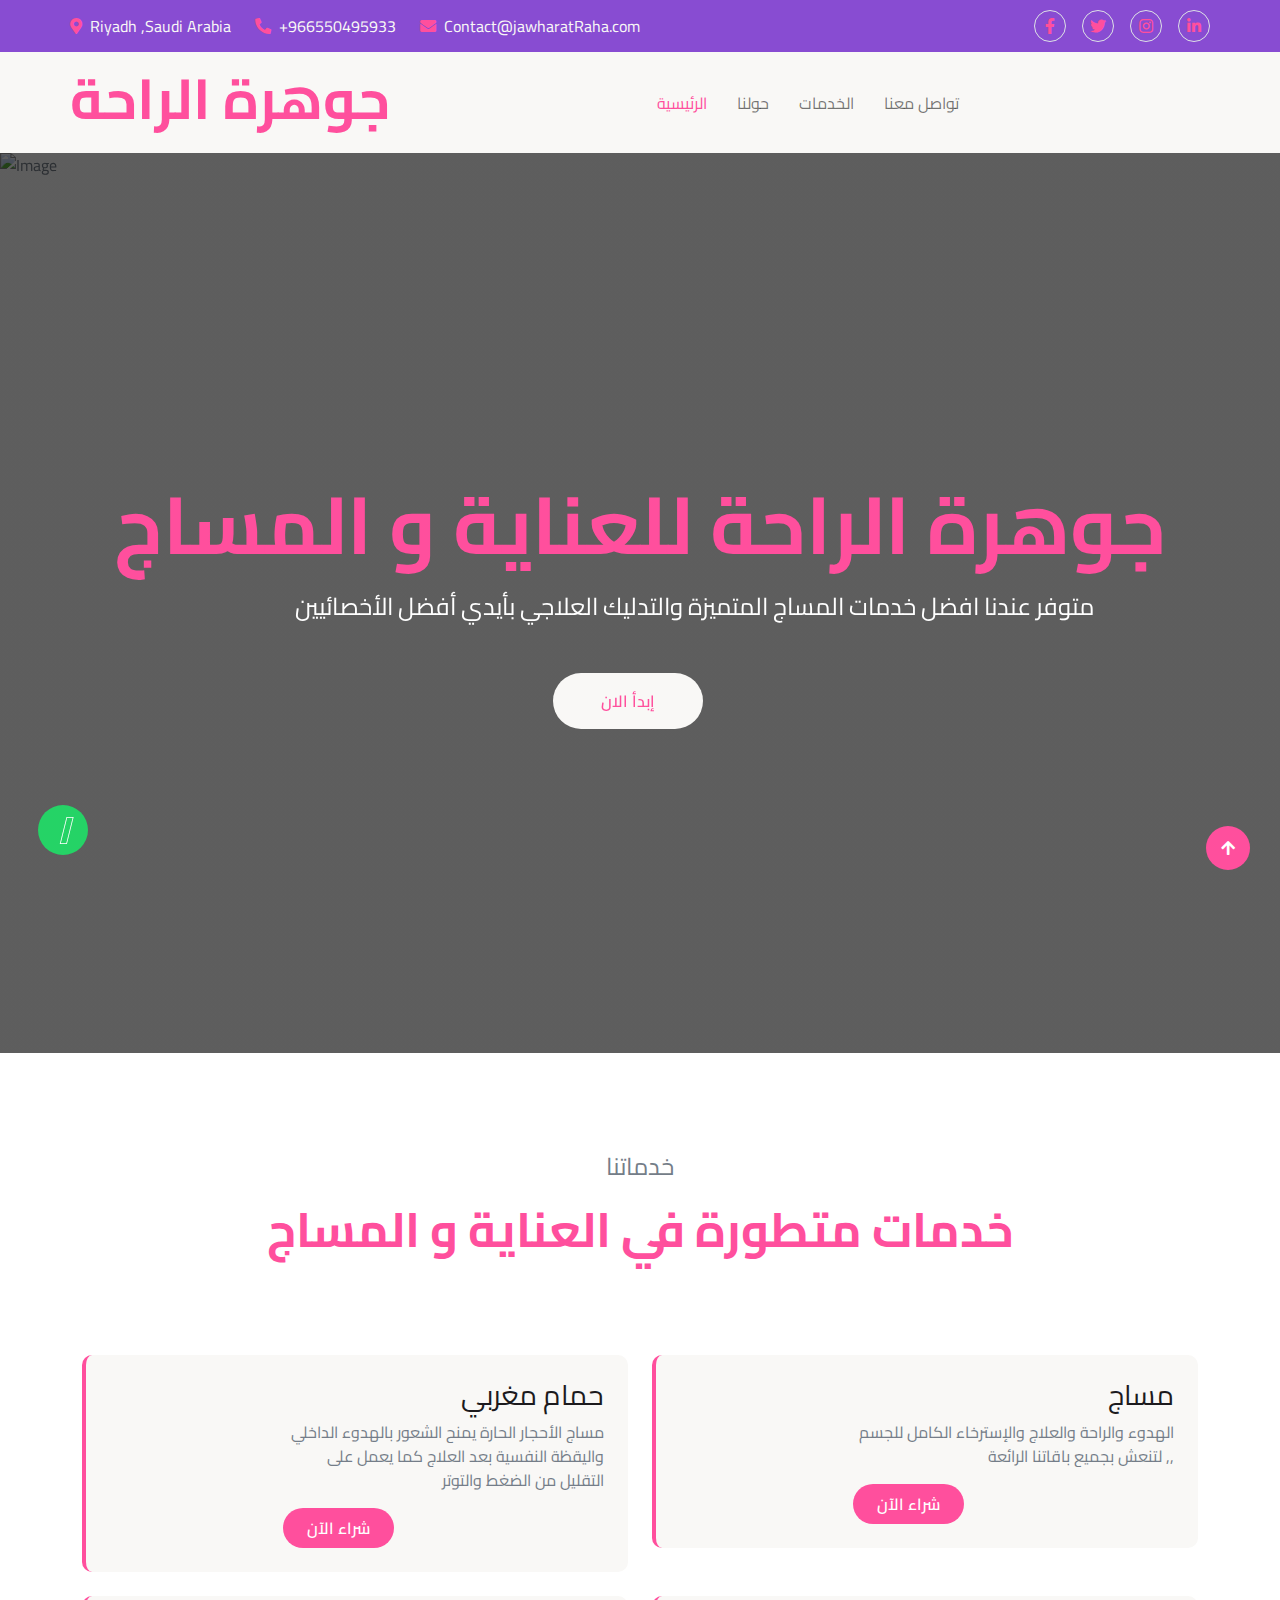
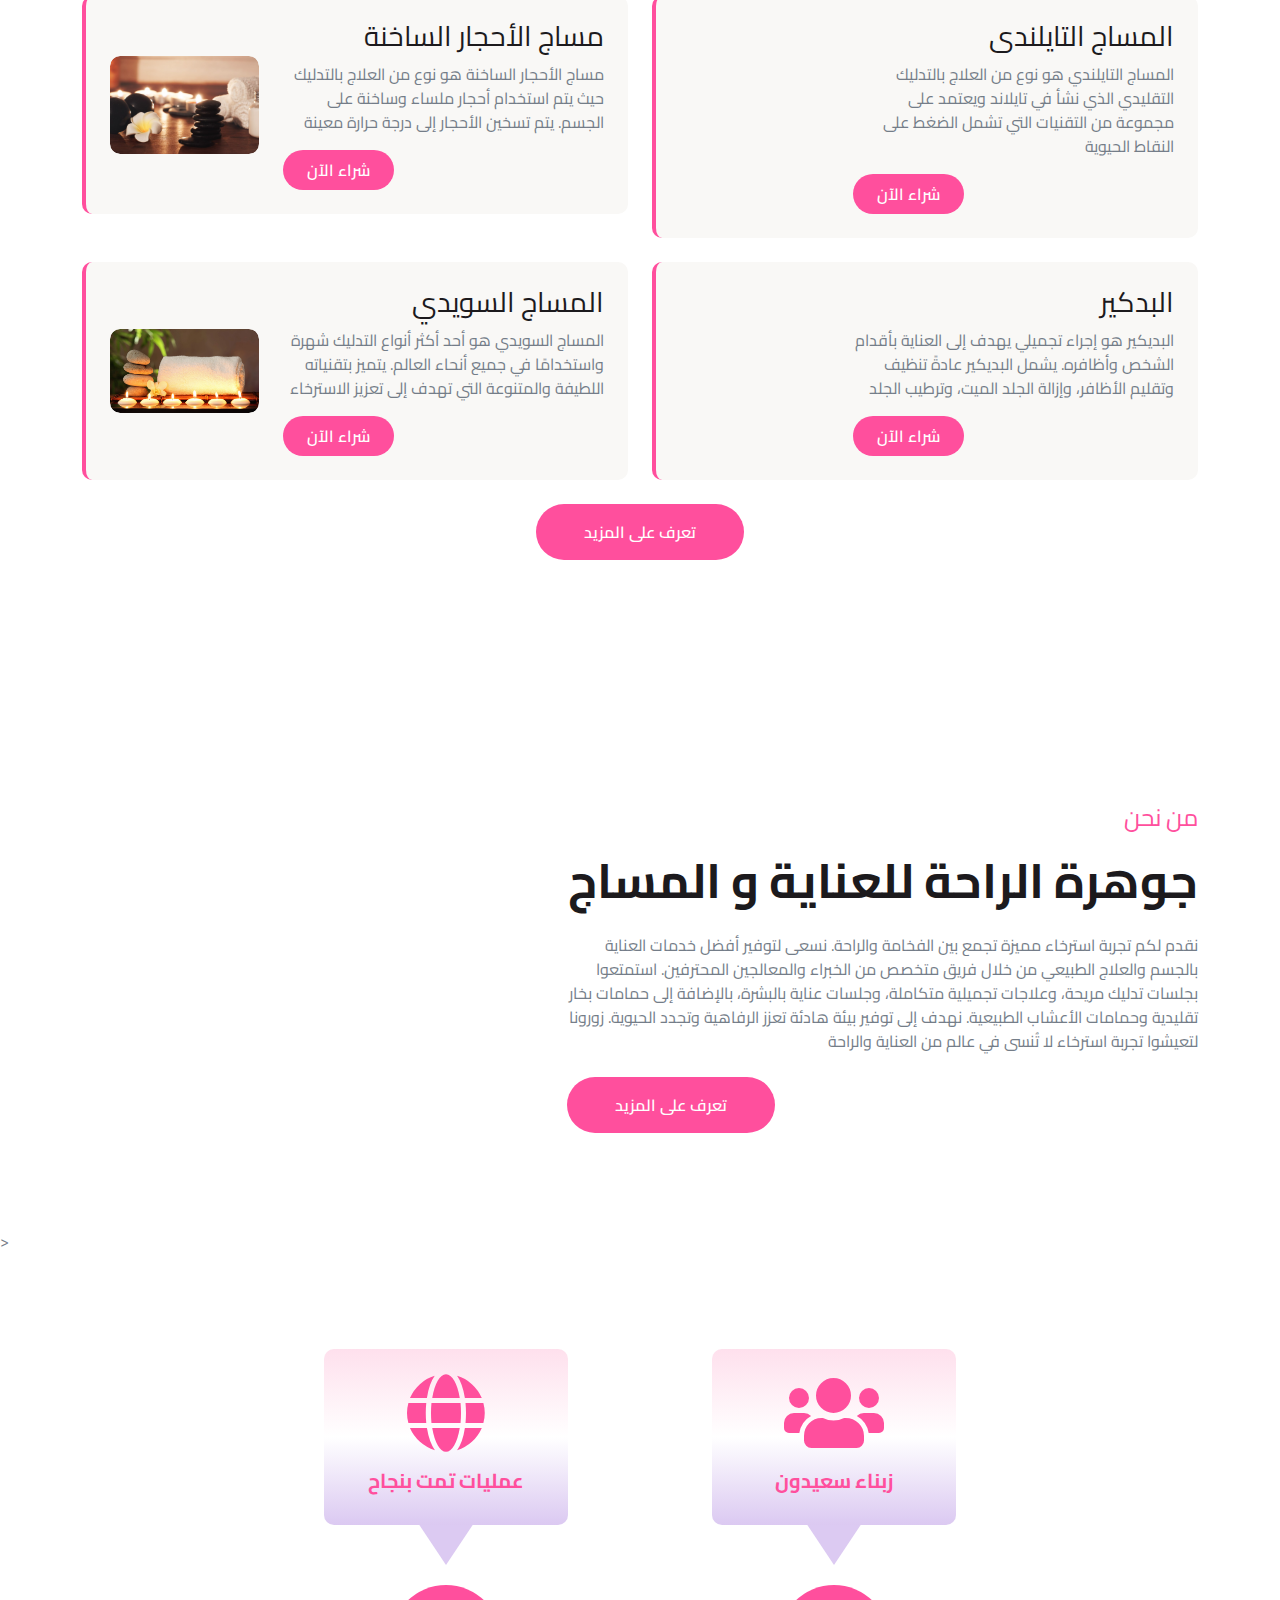
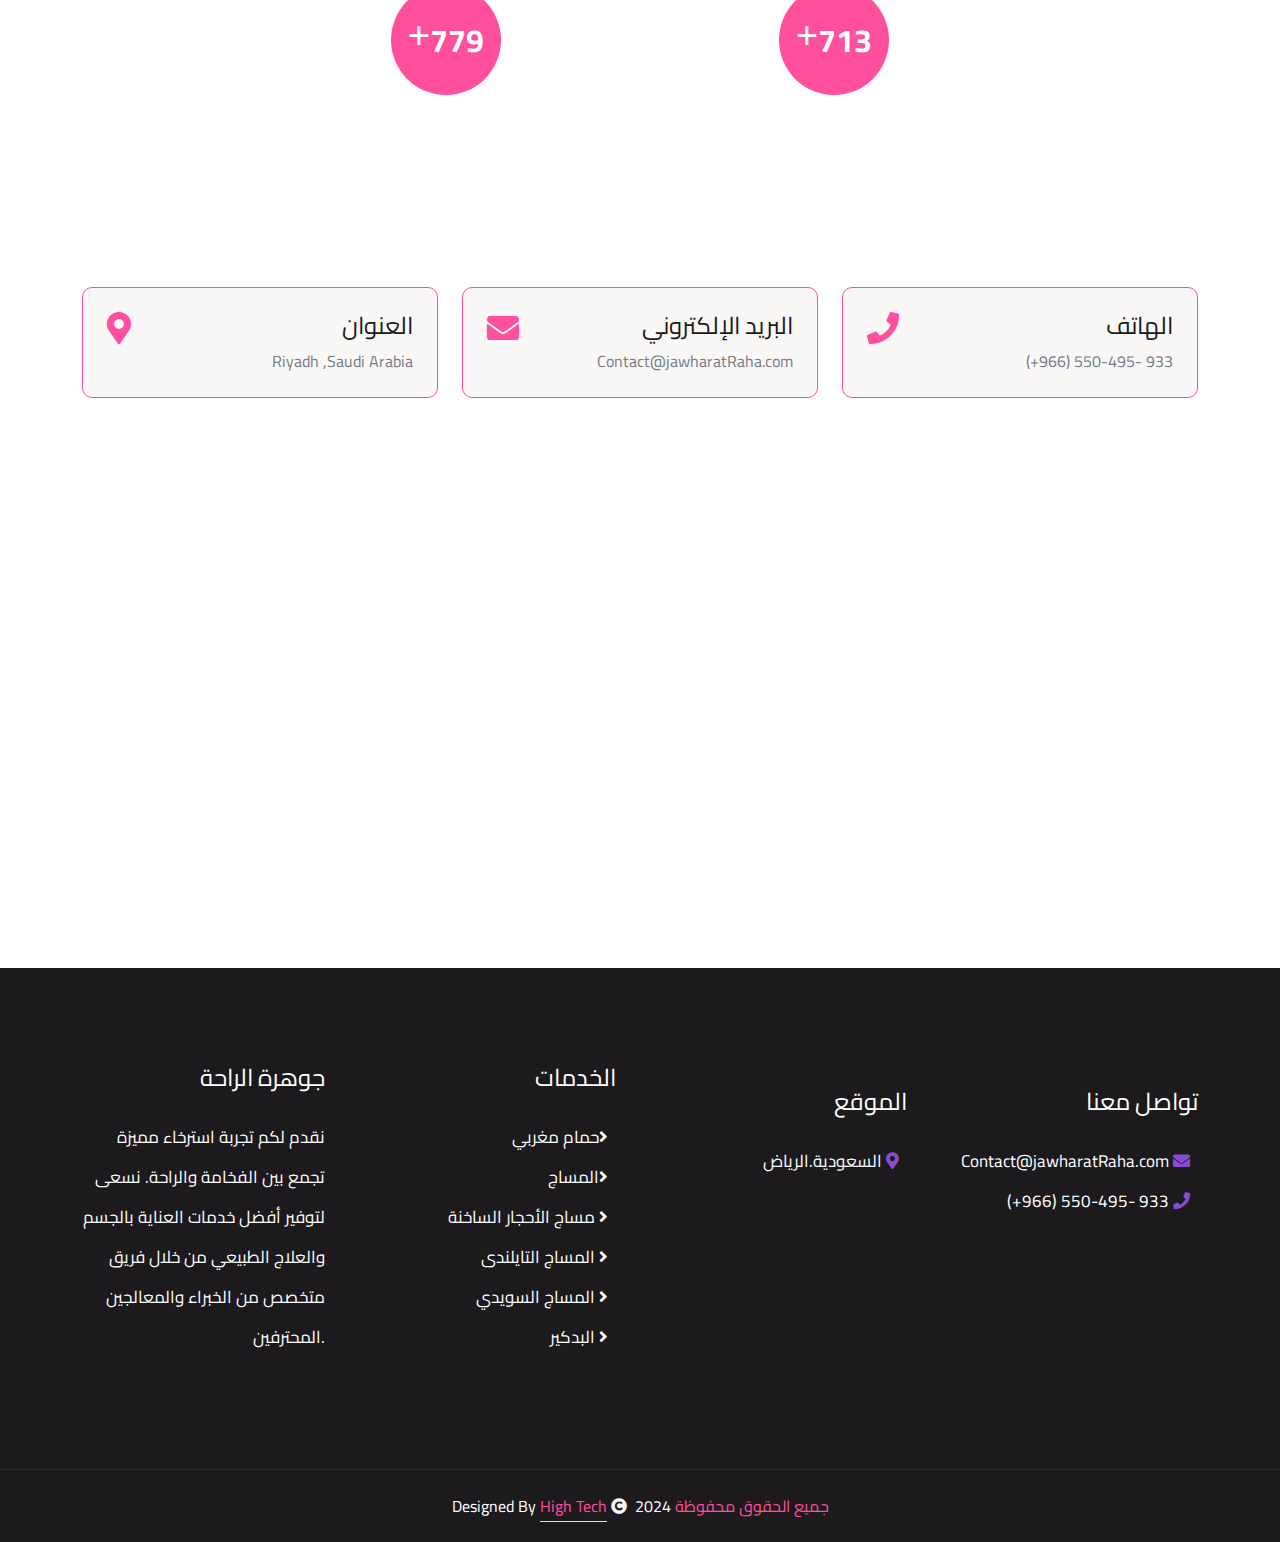
==== index.html @ 85e81907 "add files project" ====
<!DOCTYPE html>
<html lang="en">

    <head>
        <meta charset="utf-8">
        <title>جوهرة الراحة</title>
        <meta content="width=device-width, initial-scale=1.0" name="viewport">
        <meta content="" name="keywords">
        <meta content="" name="description">

        <!-- Google Web Fonts -->
        <!-- <link rel="preconnect" href="https://fonts.googleapis.com">
        <link rel="preconnect" href="https://fonts.gstatic.com" crossorigin>
        <link href="https://fonts.googleapis.com/css2?family=Open+Sans:wght@400;600&family=PT+Serif:wght@400;700&display=swap" rel="stylesheet">  -->

        <link rel="preconnect" href="https://fonts.googleapis.com">
<link rel="preconnect" href="https://fonts.gstatic.com" crossorigin>
<link href="https://fonts.googleapis.com/css2?family=Cairo:wght@200..1000&family=K2D:ital,wght@0,100;0,200;0,300;0,400;0,500;0,600;0,700;0,800;1,100;1,200;1,300;1,400;1,500;1,600;1,700;1,800&display=swap" rel="stylesheet">
        <!-- Icon Font Stylesheet -->
        <link rel="stylesheet" href="https://use.fontawesome.com/releases/v5.15.4/css/all.css"/>
        <link href="https://cdn.jsdelivr.net/npm/bootstrap-icons@1.4.1/font/bootstrap-icons.css" rel="stylesheet">
        <link rel="preconnect" href="https://fonts.googleapis.com">
<link rel="preconnect" href="https://fonts.gstatic.com" crossorigin>
<link href="https://fonts.googleapis.com/css2?family=Reem+Kufi:wght@400..700&display=swap" rel="stylesheet">

        <!-- Libraries Stylesheet -->
        <link href="lib/animate/animate.min.css" rel="stylesheet">
        <link href="lib/lightbox/css/lightbox.min.css" rel="stylesheet">
        <link href="lib/owlcarousel/assets/owl.carousel.min.css" rel="stylesheet">


        <!-- Customized Bootstrap Stylesheet -->
        <link href="css/bootstrap.min.css" rel="stylesheet">

        <!-- Template Stylesheet -->
        <link href="css/style.css" rel="stylesheet">
        <link rel="stylesheet" href="https://cdnjs.cloudflare.com/ajax/libs/font-awesome/6.6.0/css/all.min.css" integrity="sha512-Kc323vGBEqzTmouAECnVceyQqyqdsSiqLQISBL29aUW4U/M7pSPA/gEUZQqv1cwx4OnYxTxve5UMg5GT6L4JJg==" crossorigin="anonymous" referrerpolicy="no-referrer" />
    </head>

    <body>

        <!-- Spinner Start -->
        <div id="spinner" class="show w-100 vh-100 bg-white position-fixed translate-middle top-50 start-50  d-flex align-items-center justify-content-center">
            <div class="spinner-grow text-primary" role="status"></div>
        </div>
        <!-- Spinner End -->


        <!-- Navbar start -->
        <div class="container-fluid sticky-top px-0">
            <div class="container-fluid topbar d-none d-lg-block">
                <div class="container px-0">
                    <div class="row align-items-center">
                        <div class="col-lg-8">
                            <div class="d-flex flex-wrap">
                                <a href="#" class="me-4 text-light"><i class="fas fa-map-marker-alt text-primary me-2"></i>Riyadh ,Saudi Arabia</a>
                                <a href="#" class="me-4 text-light"><i class="fas fa-phone-alt text-primary me-2"></i>+966550495933</a>
                                <a href="#" class="text-light"><i class="fas fa-envelope text-primary me-2"></i>Contact@jawharatRaha.com</a>
                            </div>

                        </div>
                        <div class="col-lg-4">
                            <div class="d-flex align-items-center justify-content-end">
                                <a href="#" class="me-3 btn-square border rounded-circle nav-fill"><i class="fab fa-facebook-f"></i></a>
                                <a href="#" class="me-3 btn-square border rounded-circle nav-fill"><i class="fab fa-twitter"></i></a>
                                <a href="#" class="me-3 btn-square border rounded-circle nav-fill"><i class="fab fa-instagram"></i></a>
                                <a href="#" class="btn-square border rounded-circle nav-fill"><i class="fab fa-linkedin-in"></i></a>
                            </div>
                        </div>
                    </div>
                </div>
            </div>
            <div class="container-fluid bg-light"> 
                <div class="container px-0">
                    <nav class="navbar navbar-light navbar-expand-xl ">
                        <a href="index.html" class="navbar-brand">
                            <h1 class="text-primary display-4" style="font-family: Cairo;">جوهرة الراحة</h1>
                        </a>
                        <button class="navbar-toggler py-2 px-3" type="button" data-bs-toggle="collapse" data-bs-target="#navbarCollapse">
                            <span class="fa fa-bars text-primary"></span>
                        </button>
                        <div class="collapse navbar-collapse bg-light py-3" id="navbarCollapse">
                            <div class="navbar-nav mx-auto border-top ">
                                <a href="index.html" class="nav-item nav-link active " >الرئيسية</a>
                                <a href="about.html" class="nav-item nav-link">حولنا</a>
                                <a href="service.html" class="nav-item nav-link">الخدمات</a>
                                <a href="contact.html" class="nav-item nav-link"> تواصل معنا</a>
                            </div>
                            
                                
                        </div>
                            <!-- <div class="d-flex align-items-center flex-nowrap pt-xl-0">
                                <button class="btn-search btn btn-primary btn-primary-outline-0 rounded-circle btn-lg-square" data-bs-toggle="modal" data-bs-target="#searchModal"><i class="fas fa-search"></i></button>
                                
                            </div> -->
                        </div>
                    </nav>
                </div>
            </div>
        </div>
        <!-- Navbar End -->


        <!-- Modal Search Start -->
        <div class="modal fade" id="searchModal" tabindex="-1" aria-labelledby="exampleModalLabel" aria-hidden="true">
            <div class="modal-dialog modal-fullscreen">
                <div class="modal-content rounded-0">
                    <div class="modal-header">
                        <h4 class="modal-title mb-0" id="exampleModalLabel">Search by keyword</h4>
                        <button type="button" class="btn-close" data-bs-dismiss="modal" aria-label="Close"></button>
                    </div>
                    <div class="modal-body d-flex align-items-center">
                        <div class="input-group w-75 mx-auto d-flex">
                            <input type="search" class="form-control p-3" placeholder="keywords" aria-describedby="search-icon-1">
                            <span id="search-icon-1" class="input-group-text p-3"><i class="fa fa-search"></i></span>
                        </div>
                    </div>
                </div>
            </div>
        </div>
        <!-- Modal Search End -->



        <!-- Carousel Start -->
        <div class="container-fluid carousel-header px-0">
            <div id="carouselId" class="carousel slide" data-bs-ride="carousel">
               
                <div class="carousel-inner" role="listbox">
                    <div class="carousel-item active">
                        <img src="img/spa15.jpg" class="img-fluid" alt="Image">
                        <div class="carousel-caption">
                            <div class="p-3" style="font-size: Cairo;">
                                <!-- <h4 class="text-primary text-uppercase mb-3">Spa & Beauty</h4> -->
                                <h1 class="display-1  text-primary mb-3" style="font-size: Reem Kufi !important;">جوهرة الراحة للعناية و المساج</h1>
                                <p class="mx-md-5 fs-4 px-4 mb-5 text-white">متوفر عندنا افضل خدمات المساج المتميزة والتدليك العلاجي بأيدي أفضل الأخصائيين</p>
                                <div class="d-flex align-items-center justify-content-center">
                                    <a class="btn btn-light btn-light-outline-0 rounded-pill py-3 px-5 me-4" href="#">إبدأ الان </a>
                                 
                                </div>
                            </div>
                        </div>
                    </div>
                    
                </div>
                <button class="carousel-control-prev" type="button" data-bs-target="#carouselId" data-bs-slide="prev">
                    <span class="carousel-control-prev-icon" aria-hidden="true"></span>
                    <span class="visually-hidden">Previous</span>
                </button>
                <button class="carousel-control-next" type="button" data-bs-target="#carouselId" data-bs-slide="next">
                    <span class="carousel-control-next-icon" aria-hidden="true"></span>
                    <span class="visually-hidden">Next</span>
                </button>
            </div>
        </div>
        <!-- Carousel End -->


        <!-- Services Start -->
        <div class="container-fluid services py-5 ">
            <div class="container py-5">
                <div class="mx-auto text-center mb-5" style="max-width: 800px;">
                    <p class="fs-4 text-uppercase text-center  ">خدماتنا</p>
                    <h1 class="display-5 text-primary">خدمات متطورة في العناية و المساج </h1>
                </div>
                <div class="row g-4 py-5 ">
                  
                   
                    <div class="col-lg-6">
                        <div class="services-item bg-light border-4 border-start border-primary rounded p-4">
                            <div class="row align-items-center">
                                <div class="col-4">
                                    <div class="services-img d-flex align-items-center justify-content-center rounded">
                                        <img src="img/b.jpg" class="img-fluid rounded" alt="">
                                    </div>
                                </div>
                                <div class="col-8">
                                    <div class="services-content text-start">
                                        <h3>  حمام مغربي</h3>
                                        <p>مساج الأحجار الحارة يمنح الشعور بالهدوء الداخلي واليقظة النفسية بعد العلاج كما يعمل على التقليل من الضغط والتوتر
                                        </p>
                                        <a href="#" class="btn btn-primary btn-primary-outline-0 rounded-pill py-2 px-4">شراء الآن</a>
                                    </div>
                                </div>
                            </div>
                        </div>
                    </div>
                    <div class="col-lg-6">
                        <div class="services-item bg-light border-4 border-start border-primary rounded p-4">
                            <div class="row align-items-center">
                                <div class="col-4">
                                    <div class="services-img d-flex align-items-center justify-content-center rounded">
                                        <img src="img/b.jpg" class="img-fluid rounded" alt="">
                                    </div>
                                </div>
                                <div class="col-8">
                                    <div class="services-content text-start">
                                        <h3>مساج </h3>
                                        <p>   الهدوء والراحة والعلاج والإسترخاء الكامل للجسم ,, لتنعش بجميع باقاتنا الرائعة</p>
                                        <a href="#" class="btn btn-primary btn-primary-outline-0 rounded-pill py-2 px-4">شراء الآن</a>
                                    </div>
                                </div>
                            </div>
                        </div>
                    </div>
                    <div class="col-lg-6">
                        <div class="services-item bg-light border-4 border-start border-primary rounded p-4">
                            <div class="row align-items-center">
                                <div class="col-4">
                                    <div class="services-img d-flex align-items-center justify-content-center rounded">
                                        <img src="img/spa14.PNG" class="img-fluid rounded" alt="">
                                    </div>
                                </div>
                                <div class="col-8">
                                    <div class="services-content text-start">
                                        <h3>مساج الأحجار الساخنة </h3>
                                        <p> مساج الأحجار الساخنة هو نوع من العلاج بالتدليك حيث يتم استخدام أحجار ملساء وساخنة على الجسم. يتم تسخين الأحجار إلى درجة حرارة معينة </p>
                                        <a href="#" class="btn btn-primary btn-primary-outline-0 rounded-pill py-2 px-4">شراء الآن</a>
                                    </div>
                                </div>
                            </div>
                        </div>
                    </div>
                    <div class="col-lg-6">
                        <div class="services-item bg-light border-4 border-start border-primary rounded p-4">
                            <div class="row align-items-center">
                                <div class="col-4">
                                    <div class="services-img d-flex align-items-center justify-content-center rounded">
                                        <img src="img/a.jpg" class="img-fluid rounded" alt="">
                                    </div>
                                </div>
                                <div class="col-8">
                                    <div class="services-content text-start">
                                        <h3>المساج التايلندى </h3>
                                        <p>المساج التايلندي هو نوع من العلاج بالتدليك التقليدي الذي نشأ في تايلاند ويعتمد على مجموعة من التقنيات التي تشمل الضغط على النقاط الحيوية  </p>
                                        <a href="#" class="btn btn-primary btn-primary-outline-0 rounded-pill py-2 px-4">شراء الآن</a>
                                    </div>
                                </div>
                            </div>
                        </div>
                    </div>
                    <div class="col-lg-6">
                        <div class="services-item bg-light border-4 border-start border-primary rounded p-4">
                            <div class="row align-items-center">
                                <div class="col-4">
                                    <div class="services-img d-flex align-items-center justify-content-center rounded">
                                        <img src="img/spa8.jpg" class="img-fluid rounded" alt="">
                                    </div>
                                </div>
                                <div class="col-8">
                                    <div class="services-content text-start">
                                        <h3> المساج السويدي </h3>
                                        <p>المساج السويدي هو أحد أكثر أنواع التدليك شهرة واستخدامًا في جميع أنحاء العالم. يتميز بتقنياته اللطيفة والمتنوعة التي تهدف إلى تعزيز الاسترخاء    </p>
                                        <a href="#" class="btn btn-primary btn-primary-outline-0 rounded-pill py-2 px-4">شراء الآن</a>
                                    </div>
                                </div>
                            </div>
                        </div>
                    </div>
                    <div class="col-lg-6">
                        <div class="services-item bg-light border-4 border-start border-primary rounded p-4">
                            <div class="row align-items-center">
                                <div class="col-4">
                                    <div class="services-img d-flex align-items-center justify-content-center rounded">
                                        <img src="img/spa17.jpg" class="img-fluid rounded" alt="">
                                    </div>
                                </div>
                                <div class="col-8">
                                    <div class="services-content text-start">
                                        <h3>  البدكير </h3>
                                        <p>البديكير هو إجراء تجميلي يهدف إلى العناية بأقدام الشخص وأظافره. يشمل البديكير عادةً تنظيف وتقليم الأظافر، وإزالة الجلد الميت، وترطيب الجلد   </p>
                                        <a href="#" class="btn btn-primary btn-primary-outline-0 rounded-pill py-2 px-4">شراء الآن</a>
                                    </div>
                                </div>
                            </div>
                        </div>
                    </div>
                    
                    
                    
                    
                    
                   
                    <div class="col-12">
                        <div class="services-btn text-center">
                            <a href="#" class="btn btn-primary btn-primary-outline-0 rounded-pill py-3 px-5"> تعرف على المزيد</a>
                        </div>
                    </div>
                </div>
            </div>
        </div>
        <!-- Services End -->

        
        <!-- About Start -->
        <div class="container-fluid about py-5">
            <div class="container py-5">
                <div class="row g-5 align-items-center">
                    <div class="col-lg-5">
                        <div class="video">
                            <!-- <img src="img/spa18.jpg" class="img-fluid rounded" alt=""> -->
                            <div class="position-absolute rounded border-5 border-top border-start border-white" style="bottom: 0; right: 0;;">
                                <img src="img/a.jpg" class="img-fluid rounded" alt="">
                            </div>
                           
                                <span></span>
                            </button>
                        </div>
                    </div>
                    <div class="col-lg-7">
                        <p class="fs-4 text-uppercase text-primary">من نحن</p>
                        <h1 class="display-5 mb-4 " >جوهرة الراحة للعناية و المساج</h1>
                        <p class="mb-4">نقدم لكم تجربة استرخاء مميزة تجمع بين الفخامة والراحة. نسعى لتوفير أفضل خدمات العناية بالجسم والعلاج الطبيعي من خلال فريق متخصص من الخبراء والمعالجين المحترفين. استمتعوا بجلسات تدليك مريحة، وعلاجات تجميلية متكاملة، وجلسات عناية بالبشرة، بالإضافة إلى حمامات بخار تقليدية وحمامات الأعشاب الطبيعية. نهدف إلى توفير بيئة هادئة تعزز الرفاهية وتجدد الحيوية. زورونا لتعيشوا تجربة استرخاء لا تُنسى في عالم من العناية والراحة
                        </p>
                       
                           
                        
                        <a href="#" class="btn btn-primary btn-primary-outline-0 rounded-pill py-3 px-5">تعرف على المزيد</a>
                    </div> 
                </div>
            </div>
        </div>
        >
       
        <!-- About End -->


        <!-- Appointment Start -->
        <!-- <div class="container-fluid appointment py-5">
            <div class="container py-5">
                <div class="row g-5 align-items-center">
                    <div class="col-lg-6">
                        <div class="appointment-form p-5">
                            <p class="fs-4 text-uppercase text-primary">Get In Touch</p>
                            <h1 class="display-4 mb-4 text-white">Get Appointment</h1>
                            <form>
                                <div class="row gy-3 gx-4">
                                    <div class="col-lg-6">
                                        <input type="text" class="form-control py-3 border-white bg-transparent text-white" placeholder="First Name">
                                    </div>
                                    <div class="col-lg-6">
                                        <input type="email" class="form-control py-3 border-white bg-transparent text-white" placeholder="Email">
                                    </div>
                                    <div class="col-lg-6">
                                        <select class="form-select py-3 border-white bg-transparent" aria-label="Default select example">
                                            <option selected>Open this select menu</option>
                                            <option value="1">One</option>
                                            <option value="2">Two</option>
                                            <option value="3">Three</option>
                                        </select>
                                    </div>
                                    <div class="col-lg-6">
                                        <input type="date" class="form-control py-3 border-white bg-transparent">
                                    </div>
                                    <div class="col-lg-12">
                                        <textarea class="form-control border-white bg-transparent text-white" name="text" id="area-text" cols="30" rows="5" placeholder="Write Comments"></textarea>
                                    </div>
                                    <div class="col-lg-12">
                                        <button type="button" class="btn btn-primary btn-primary-outline-0 w-100 py-3 px-5">SUBMIT NOW</button>
                                    </div>
                                </div>
                            </form>
                        </div>
                    </div>
                    <div class="col-lg-6">
                        <div class="appointment-time p-5">
                            <h1 class="display-5 mb-4">Opening Hours</h1>
                            <div class="d-flex justify-content-between fs-5 text-white">
                                <p>Saturday:</p>
                                <p>09:00 am – 10:00 pm</p>
                            </div>
                            <div class="d-flex justify-content-between fs-5 text-white">
                                <p>Sunday:</p>
                                <p>09:00 am – 10:00 pm</p>
                            </div>
                            <div class="d-flex justify-content-between fs-5 text-white">
                                <p>Monday:</p>
                                <p>09:00 am – 10:00 pm</p>
                            </div>
                            <div class="d-flex justify-content-between fs-5 text-white">
                                <p>Tuesday:</p>
                                <p>09:00 am – 10:00 pm</p>
                            </div>
                            <div class="d-flex justify-content-between fs-5 text-white">
                                <p>Wednes:</p>
                                <p>09:00 am – 08:00 pm</p>
                            </div>
                            <div class="d-flex justify-content-between fs-5 text-white mb-4">
                                <p>Thursday:</p>
                                <p>09:00 am – 05:00 pm</p>
                            </div>
                            <div class="d-flex justify-content-between fs-5 text-white mb-4">
                                <p>Friday:</p>
                                <p>CLOSED</p>
                            </div>
                            <p class="text-dark">Check out seasonal discounts for best offers.</p>
                        </div>
                    </div>
                </div>
            </div> -->
            <!-- Counter Start -->
            <div class="container-fluid counter-section">
                <div class="container py-5">
                    <div class="row g-5 justify-content-center">
                        <div class="col-md-6 col-lg-4 col-xl-4">
                            <div class="counter-item p-5">
                                <div class="counter-content bg-white p-4">
                                    <i class="fas fa-globe fa-5x text-primary mb-3"></i>
                                    <h5 class="text-primary">عمليات تمت بنجاح</h5>
                                    <div class="svg-img">
                                        <svg width="100" height="50">
                                            <polygon points="55, 10 85, 55 25, 55 25," style="fill: #DCCAF2;"/>
                                        </svg>
                                    </div>
                                </div>
                                <div class="counter-quantity">
                                    <span class="h1 fw-bold text-white">+</span>
                                    <span class="text-white fs-2 fw-bold" data-toggle="counter-up">779</span>
                                </div>
                            </div>
                        </div>
                        
                        <div class="col-md-6 col-lg-4 col-xl-4">
                            <div class="counter-item p-5">
                                <div class="counter-content bg-white p-4">
                                    <i class="fas fa-users fa-5x text-primary mb-3"></i>
                                    <h5 class="text-primary">زبناء سعيدون</h5>
                                    <div class="svg-img">
                                        <svg width="100" height="50">
                                            <polygon points="55, 10 85, 55 25, 55 25," style="fill: #DCCAF2;"/>
                                        </svg>
                                    </div>
                                </div>
                                <div class="counter-quantity ">
                                    <span class="h1 fw-bold text-white">+</span>
                                    <span class="text-white fs-2 fw-bold" data-toggle="counter-up">713</span>
                                </div>
                            </div>
                        </div>
                    </div>
                </div>
            </div>
            <!-- Counter End -->
        </div>
        <!-- Appointment End -->


        <!-- Gallery Start -->
        
        <!-- gallery End -->


        <!-- Pricing Start -->
        
        <!-- Pricing End -->


        <!-- Team Start -->
        
        <!-- Team End -->


        <!-- Testimonial Start -->
       
        <!-- Testimonial End -->


        <!-- Contact Start -->
        <div class="container-fluid py-5">
            <div class="container py-5">
                <div class="row g-4 align-items-center">
                    <div class="col-12">
                        <div class="row g-4">
                            <div class="col-lg-4">
                                <div class="d-flex justify-content-between flex-row bg-light w-100 border border-primary p-4 rounded">
                                    <i class="fas fa-map-marker-alt fa-2x text-primary me-4"></i>
                                    <div>
                                        <h4>العنوان</h4>
                                        <p class="mb-0">Riyadh ,Saudi Arabia</p>
                                    </div>
                                </div>
                            </div>
                            <div class="col-lg-4">
                                <div class="d-flex justify-content-between flex-row  bg-light w-100 border border-primary p-4 rounded" >
                                    <i class="fas fa-envelope fa-2x text-primary me-4"></i>
                                    <div>
                                        <h4>البريد الإلكتروني</h4>
                                        <p class="mb-0">Contact@jawharatRaha.com</p>
                                    </div>
                                </div>
                            </div>
                            <div class="col-lg-4">
                                <div class="d-flex justify-content-between flex-row  bg-light w-100 border border-primary p-4 rounded">
                                    <i class="fa fa-phone fa-2x text-primary me-4"></i>
                                    <div>
                                        <h4>الهاتف</h4>
                                        <p class="mb-0">(+966) 550-495- 933 </p>
                                    </div>
                                </div>
                            </div>
                        </div>
                    </div>
                    <div class="col-12">
                        <div class="rounded">
                            <!-- <iframe class="rounded-top w-100" 
                            style="height: 450px; margin-bottom: -6px;" src="https://www.google.com/maps/embed?pb=!1m18!1m12!1m3!1d387191.33750346623!2d-73.97968099999999!3d40.6974881!2m3!1f0!2f0!3f0!3m2!1i1024!2i768!4f13.1!3m3!1m2!1s0x89c24fa5d33f083b%3A0xc80b8f06e177fe62!2sNew%20York%2C%20NY%2C%20USA!5e0!3m2!1sen!2sbd!4v1694259649153!5m2!1sen!2sbd" 
                            loading="lazy" referrerpolicy="no-referrer-when-downgrade"></iframe> -->
                            <iframe class="rounded-top w-100" loading="lazy" style="height: 450px; margin-bottom: -6px;" src="https://www.google.com/maps/embed?pb=!1m18!1m12!1m3!1d129030.38554951416!2d46.648487124003466!3d24.73689233868544!2m3!1f0!2f0!3f0!3m2!1i1024!2i768!4f13.1!3m3!1m2!1s0x3e2f03890d489399%3A0xba974d1c98e79fd5!2sRiyadh%20Saudi%20Arabia!5e1!3m2!1sen!2sma!4v1723396294476!5m2!1sen!2sma" 
                            allowfullscreen="" loading="lazy" referrerpolicy="no-referrer-when-downgrade"></iframe>
                        </div>
                    
                        </div>
                    </div>
                </div>
            </div>
        </div>
        <!-- Contact End -->



        <!-- Footer Start -->
        <div class="container-fluid footer py-5">
            <div class="container py-5">
                <div class="row g-5">
                    <div class="col-md-6 col-lg-6 col-xl-3">
                        <div class="footer-item">
                            <h4 class="mb-4 text-white">جوهرة الراحة</h4>
                            <p class="text-white">نقدم لكم تجربة استرخاء مميزة تجمع بين الفخامة والراحة. نسعى لتوفير أفضل خدمات العناية بالجسم والعلاج الطبيعي من خلال فريق متخصص من الخبراء والمعالجين المحترفين. </p>
                           
                        </div>
                    </div>
                    <div class="col-md-6 col-lg-6 col-xl-3">
                        <div class="footer-item d-flex flex-column">
                            <h4 class="mb-4 text-white">الخدمات</h4>
                            <a href=""> حمام مغربي<i class="fas fa-angle-right me-2"></i></a>
                            <a href="">المساج<i class="fas fa-angle-right me-2"></i> </a>
                            <a href=""> مساج الأحجار الساخنة <i class="fas fa-angle-right me-2"></i></a>
                            <a href="">المساج التايلندى <i class="fas fa-angle-right me-2"></i> </a>
                            <a href=""> المساج السويدي <i class="fas fa-angle-right me-2"></i></a>
                            <a href="">البدكير <i class="fas fa-angle-right me-2"></i></a>

                            
                        </div>
                    </div>
                    <div class="col-md-6 col-lg-6 col-xl-3">
                        <div class="footer-item d-flex flex-column">
                            <h4 class="my-4 text-white">الموقع</h4>
                            <p class="mb-0"> السعودية.الرياض  <i class="fas fa-map-marker-alt text-secondary me-2"></i></p>
                        </div>
                    </div>
                    <div class="col-md-6 col-lg-6 col-xl-3">
                        <div class="footer-item d-flex flex-column">
                            <h4 class="my-4 text-white">تواصل معنا </h4>
                            <p class="mb-0"> Contact@jawharatRaha.com  <i class="fas fa-envelope text-secondary me-2"></i></p>
                            <p class="mb-0">(+966) 550-495- 933 <i class="fas fa-phone text-secondary me-2"></i></p>
                        </div>
                    </div>
                </div>
            </div>
        </div>
        <!-- Footer End -->



        <!-- Copyright Start -->
        <div class="container-fluid copyright py-4">
            <div class="container " >
                <div class="row g-4  align-items-center">
                    
                     <div class="col-md-12 text-center  text-white">
                         Designed By <a class="border-bottom" >High Tech</a> 
                        <span class="text-right"><a href="#"><i class="fas fa-copyright text-light me-2"></i>جميع الحقوق محفوظة </a>2024</span>
                     </div>
       
                </div>
            </div>
        </div>
        <!-- Copyright End -->

<a href="https://wa.me/+966550495933?text=تواصل لحجز موعدك" class="btn  rounded-circle " id="wats" target="_blank">
    <i class="fa-brands fa-whatsapp"></i>  </a>

        <!-- Back to Top -->
        <a href="#" class="btn btn-primary btn-primary-outline-0 btn-md-square rounded-circle back-to-top"><i class="fa fa-arrow-up"></i></a>   

        
    <!-- JavaScript Libraries -->
    <script src="https://ajax.googleapis.com/ajax/libs/jquery/3.6.4/jquery.min.js"></script>
    <script src="https://cdn.jsdelivr.net/npm/bootstrap@5.0.0/dist/js/bootstrap.bundle.min.js"></script>
    <script src="lib/wow/wow.min.js"></script>
    <script src="lib/easing/easing.min.js"></script>
    <script src="lib/waypoints/waypoints.min.js"></script>
    <script src="lib/counterup/counterup.min.js"></script>
    <script src="lib/lightbox/js/lightbox.min.js"></script>
    <script src="lib/owlcarousel/owl.carousel.min.js"></script>

    <!-- Template Javascript -->
    

    <script src="js/main.js"></script>
   
    </body>

</html>
---- css/style.css ----
/*** Spinner Start ***/
/* 
@import url('https://fonts.googleapis.com/css2?family=Cairo:wght@200..1000&family=K2D:ital,wght@0,100;0,200;0,300;0,400;0,500;0,600;0,700;0,800;1,100;1,200;1,300;1,400;1,500;1,600;1,700;1,800&display=swap'); */


body{  
    font-family: "Cairo", sans-serif !important;
    position: relative;


}
h1{
    font-family: "Cairo", sans-serif !important;
    text-align:  center !important;
}
h3 ,h4{
    font-family: "Cairo", sans-serif !important;
    text-align: right !important;
}
h5{
    font-family: "Cairo", sans-serif !important;
font-weight:bold ;
}
#spinner {
    opacity: 0;
    visibility: hidden;
    transition: opacity .8s ease-out, visibility 0s linear .5s;
    z-index: 99999;
 }

 #spinner.show {
     transition: opacity .8s ease-out, visibility 0s linear .0s;
     visibility: visible;
     opacity: 1;
 }
/*** Spinner End ***/

.back-to-top {
    position: fixed;
    right: 30px;
    bottom: 30px;
    display: flex;
    width: 45px;
    height: 45px;
    align-items: center;
    justify-content: center;
    transition: 0.5s;
    z-index: 99;
}

/*** Button Start ***/
.btn {
    font-weight: 600;
    transition: .5s;
}

.btn-square {
    width: 32px;
    height: 32px;
}

.btn-sm-square {
    width: 34px;
    height: 34px;
}

.btn-md-square {
    width: 44px;
    height: 44px;
}

.btn-lg-square {
    width: 56px;
    height: 56px;
}

.btn-square,
.btn-sm-square,
.btn-md-square,
.btn-lg-square {
    padding: 0;
    display: flex;
    align-items: center;
    justify-content: center;
    font-weight: normal;
}

.btn-primary-outline-0 {
    border: 0;
    color: var(--bs-white) !important;
}

.btn-light-outline-0 {
    border: 0;
    color: var(--bs-primary) !important;
}

.btn-primary-outline-0:hover {
    background: var(--bs-secondary) !important;
    color: var(--bs-white) !important;
}

.btn-light-outline-0:hover {
    background: var(--bs-secondary) !important;
    color: var(--bs-white) !important;
}

/*** Topbar Start ***/
.sticky-top {
    transition: 0.5s;
    background: var(--bs-white);
}

.topbar {
    padding: 10px 0;
    background: var(--bs-secondary) !important;
}

/*** Topbar End ***/

/*** Navbar Start ***/
.navbar .navbar-nav .nav-link {
    padding: 10px 15px;
    font-size: 16px;
    transition: .5s;
    text-align: right !important;
}

.navbar .navbar-nav .nav-link:hover,
.navbar .navbar-nav .nav-link.active,
.sticky-top.bg-white .navbar .navbar-nav .nav-link:hover,
.sticky-top.bg-white .navbar .navbar-nav .nav-link.active {
    color: var(--bs-primary);
}

.navbar .dropdown-toggle::after {
    border: none;
    content: "\f107";
    font-family: "Font Awesome 5 Free";
    font-weight: 700;
    vertical-align: middle;
    margin-left: 8px;
}

@media (min-width: 1200px) {
    .navbar .nav-item .dropdown-menu {
        display: block;
        visibility: hidden;
        top: 100%;
        transform: rotateX(-75deg);
        transform-origin: 0% 0%;
        border: 0;
        transition: .5s;
        opacity: 0;
    }
}

.dropdown .dropdown-menu a:hover {
    background: var(--bs-secondary);
    color: var(--bs-primary);
}

.navbar .nav-item:hover .dropdown-menu {
    transform: rotateX(0deg);
    visibility: visible;
    background: var(--bs-light) !important;
    border-radius: 10px !important;
    transition: .5s;
    opacity: 1;
}

@media (min-width: 1200px) {
    .navbar .navbar-collapse .border-top {
        border-top: none !important;
    }
}

#searchModal .modal-content {
    background: rgba(250, 250, 250, .6);
}
/*** Navbar End ***/

/*** Carousel Start ***/
.carousel-item {
    position: relative;
    min-height: 100vh
    
}

.carousel-item img {
    position: absolute;
    width: 100%;
    height: 100%;
    object-fit: cover;
}

.carousel-item .carousel-caption {
    width: 100%;
    height: 100%;
    position: absolute;
    top: 0;
    left: 0;
    display: flex;
    align-items: center;
    justify-content: center;
    text-align: center;
    background: linear-gradient(rgba(4, 4, 4, 0.645), rgba(4, 4, 4, 0.645));
    background-size: cover;
}

.carousel-control-prev,
.carousel-control-next {
    opacity: 0;
}

.carousel-control-prev .carousel-control-prev-icon,
.carousel-control-next .carousel-control-next-icon {
    background: transparent;
}

#carouselId .carousel-indicators {
    padding-bottom: 30px;
}

#carouselId .carousel-indicators li {
    border-top: 10px solid var(--bs-white);
    border-bottom: 10px solid var(--bs-white);
    border-right: 5px solid var(--bs-white);
    border-left: 5px solid var(--bs-white);
    margin-right: 10px;
    border-radius: 10px;
    transition: 0.5s;
}

#carouselId .carousel-indicators li.active {
    background: var(--bs-primary);
    border-color: var(--bs-primary);
    border-right: 15px solid var(--bs-primary);
    border-left: 15px solid var(--bs-primary);
}
/*** Carousel End ***/


.bg-breadcrumb {
    background: linear-gradient(rgba(0, 0, 0, 0.4), rgba(0, 0, 0, 0.4)), url(../img/appointment-background.jpg);
    background-position: center center;
    background-repeat: no-repeat;
    background-size: cover;
}

/*** Services Start ***/
.services {
   text-align: right !important;
}
.services .services-item {
    transition: 0.5s;

    text-align: right !important;
}
.services .services-item h3 ,p{

    text-align: right !important;
}

.services .services-item:hover {
    background: var(--bs-primary) !important;
    border-color: var(--bs-secondary) !important;
}

.services .services-item:hover .services-content p,
.services .services-item:hover .services-content h3 {
    color: var(--bs-white);
    transition: 0.5s;
    font-family: "Cairo" !important;
}

.services .services-item:hover .services-content a.btn {
    background: var(--bs-white);
    color: var(--bs-primary) !important;
}

.services .services-item:hover .services-content a.btn:hover {
    color: var(--bs-white) !important;
}

.services .services-item .services-img {
    overflow: hidden;
}

.services .services-item .services-img img {
    transition: 0.5s;
}

.services .services-item .services-img img:hover {
    transform: scale(1.3);
}
/*** Services End ***/



/*** About Start ***/
/*** Youtube Video start ***/
.video {
    position: relative;
    padding-right: 70px; 
    padding-bottom: 70px;
    border-radius: 10px;
}

.video .btn-play {
    position: absolute;
    z-index: 3;
    top: 45%;
    left: 50%;
    transform: translate(-50%, -45%);
    margin-left: -35px;
    box-sizing: content-box;
    display: block;
    width: 32px;
    height: 44px;
    border-radius: 50%;

}

.video .btn-play:before {
    content: "";
    position: absolute;
    z-index: 0;
    left: 50%;
    top: 50%;
    transform: translateX(-50%) translateY(-50%);
    display: block;
    width: 100px;
    height: 100px;
    background: var(--bs-secondary);
    border-radius: 50%;
    animation: pulse-border 1500ms ease-out infinite;
}

.video .btn-play:after {
    content: "";
    position: absolute;
    z-index: 1;
    left: 50%;
    top: 50%;
    transform: translate(-50%, -50%);
    display: block;
    width: 100px;
    height: 100px;
    background: var(--bs-primary);
    border-radius: 50%;
    transition: all 200ms;
}

.video .btn-play span {
    display: block;
    position: relative;
    z-index: 3;
    width: 0;
    height: 0;
    border-left: 32px solid var(--bs-white);
    border-top: 22px solid transparent;
    border-bottom: 22px solid transparent;
}

@keyframes pulse-border {
    0% {
        transform: translateX(-50%) translateY(-50%) translateZ(0) scale(1);
        opacity: 1;
    }

    100% {
        transform: translateX(-50%) translateY(-50%) translateZ(0) scale(1.5);
        opacity: 0;
    }
}

#videoModal {
    z-index: 99999;
}

#videoModal .modal-dialog {
    position: relative;
    max-width: 800px;
    margin: 60px auto 0 auto;
}

#videoModal .modal-body {
    position: relative;
    padding: 0px;
}

#videoModal .close {
    position: absolute;
    width: 30px;
    height: 30px;
    right: 0px;
    top: -30px;
    z-index: 999;
    font-size: 30px;
    font-weight: normal;
    color: #ffffff;
    background: #000000;
    opacity: 1;
}
/*** Youtube Video End ***/
/*** About End ***/


/*** Appointment  Start ***/
.appointment {
    background: linear-gradient(rgba(0, 0, 0, 0.5), rgba(0, 0, 0, 0.5)), url(../img/appointment-background.jpg);
    background-position: center center;
    background-repeat: no-repeat;
    background-size: cover;
}

.appointment .appointment-form {
    background: linear-gradient(rgba(0, 0, 0, 0.4), rgba(0, 0, 0, .4));
    object-fit: cover;
    border-radius: 10px;
}

.appointment .appointment-time {
    background: linear-gradient(rgba(255, 255, 255, 0.2), rgba(255, 255, 255, .2));
    object-fit: cover;
    border-radius: 10px;
}
/*** Appointment End ***/

/*** Counter Start ***/
.counter-section .counter-item .counter-content {
    position: relative;
    margin-bottom: 60px;
    background-image: linear-gradient(rgba(252, 152, 195, 0.3), rgba(255, 255, 255, 0.3), rgba(136, 76, 210, 0.3));
    border-radius: 10px;
    z-index: 9;
}

.counter-section .counter-item {
    text-align: center;
    background: rgba(255, 255, 255, .5) !important;
    background: linear-gradient(rgba(0, 0, 0, 0.3), rgba(0, 0, 0, 0.3));
    object-fit: cover;
    border-radius: 0 25% 0 25%;
}

.counter-section .counter-item .counter-content .svg-img {
    position: absolute;
    bottom: 0; 
    left: 50%; 
    transform: translateX(-50%); 
    margin-bottom: -50px; 
    margin-left: -45px; 
    transform: rotate(180deg);
}

.counter-section .counter-item .counter-quantity {
    width: 110px;
    height: 110px;
    border-radius: 55px;
    display: inline-flex;
    align-items: center;
    justify-content: center;
    background: var(--bs-primary);
}
/*** Counter End ***/


/*** Events Start ***/
.gallery .tab-class .nav-item {
    padding: 0 0 20px 0;
}
.gallery .tab-class .nav-item a.active {
    background: var(--bs-primary) !important;
}

.gallery .tab-class .nav-item a.active span {
    color: var(--bs-white) !important;
}

.gallery .gallery-img {
    position: relative;
    overflow: hidden;
    border-radius: 10px;
}

.gallery .gallery-img img {
    transition: 0.5s;
}

.gallery .gallery-img:hover img {
    transform: scale(1.3);
}

.gallery .gallery-img .gallery-overlay {
    position: absolute;
    width: 100%;
    height: 100%;
    top: 0;
    left: 0;
    background: rgba(255, 255, 255, 0.5);
    border-radius: 10px;
    transition: 0.5s;
    opacity: 0;
    z-index: 1;
}

.gallery .gallery-img .search-icon {
    position: absolute;
    top: 50%;
    left: 50%;
    transform: translate(-50%, -50%);
    transition: 0.5s;
    opacity: 0;
    z-index: 2;
    
}

.gallery .gallery-img:hover .gallery-overlay,
.gallery .gallery-img:hover .search-icon {
    opacity: 1;
}
/*** Events End ***/


/*** Pricing Start ***/
.pricing {
    background: linear-gradient(rgba(0, 0, 0, 0.5), rgba(0, 0, 0, 0.5)), url(../img/appointment-background.jpg);
    background-position: center center;
    background-repeat: no-repeat;
    background-size: cover;
}

.pricing .pricing-item {
    color: var(--bs-white);
}

.pricing .pricing-item .pricing-content {
    background: rgba(255, 255, 255, 0.4);
}

.pricing .owl-carousel.pricing-carousel {
    position: relative;
}

.pricing .owl-carousel.pricing-carousel .owl-nav {
    position: absolute;
    top: -60px;
    right: 0;
    display: flex;
    font-size: 40px;
    color: var(--bs-white);

}

.pricing .owl-carousel.pricing-carousel .owl-nav .owl-prev {
    margin-right: 40px;
}

.pricing .owl-carousel.pricing-carousel .owl-nav .owl-prev,
.pricing .owl-carousel.pricing-carousel .owl-nav .owl-next {
    transition: 0.5s;
}

.pricing .owl-carousel.pricing-carousel .owl-nav .owl-prev:hover,
.pricing .owl-carousel.pricing-carousel .owl-nav .owl-next:hover {
    color: var(--bs-primary);
}
/*** Pricing End ***/

/*** Team Start ***/
.team .team-item {
    position: relative;
    border-radius: 10px;
    overflow: hidden;
}

.team .team-item .team-text {
    background: var(--bs-primary);
}

.team .team-item .team-social {
    position: absolute;
    top: -180px; 
    left: 20px; 
    opacity: 0;
    transition: 0.5s;
}

.team .team-item:hover .team-social {
    top: 20px; 
    left: 20px;
    opacity: 1;
}

.team .team-item .team-img {
    position: relative;
    width: 100%;
}

.team .team-item .team-img::after {
    content: "";
    position: absolute;
    bottom: 100%;
    left: 0;
    right: 0;
    background: rgba(0, 0, 0, 0.3);
    overflow: hidden;
    width: 100%;
    height: 0;
    transition: 0.5s ease;
}

.team .team-item:hover .team-img::after {
    bottom: 0;
    height: 100%;
}

.team .team-item .team-text {
    transition: 0.5s;
}

.team .team-item:hover .team-text {
    background: var(--bs-secondary);
}
/*** Team End ***/

/*** testimonial Start ***/
.testimonial {
    background: linear-gradient(rgba(0, 0, 0, 0.5), rgba(0, 0, 0, 0.5)), url(../img/testimonial-bg.jpg);
    background-position: center center;
    background-repeat: no-repeat;
    background-size: cover;
}

.testimonial .testimonial-item {
    background: rgba(0, 0, 0, 0.4);
}

.testimonial .owl-carousel.testimonial-carousel {
    position: relative;
}

.testimonial .owl-carousel.testimonial-carousel .owl-nav {
    position: absolute;
    top: -60px;
    right: 0;
    display: flex;
    font-size: 40px;
    color: var(--bs-white);
}

.testimonial .owl-carousel.testimonial-carousel .owl-nav .owl-prev {
    margin-right: 40px;
}

.testimonial .owl-carousel.testimonial-carousel .owl-nav .owl-prev,
.testimonial .owl-carousel.testimonial-carousel .owl-nav .owl-next {
    transition: 0.5s;
}

.testimonial .owl-carousel.testimonial-carousel .owl-nav .owl-prev:hover,
.testimonial .owl-carousel.testimonial-carousel .owl-nav .owl-next:hover {
    color: var(--bs-primary);
}
/*** testimonial end ***/

/*** Contact Start ***/
.contact {
    background: linear-gradient(rgba(0, 0, 0, 0.5), rgba(0, 0, 0, 0.5)), url(../img/appointment-background.jpg);
    background-position: center center;
    background-repeat: no-repeat;
    background-size: cover;
}

.contact .contact-form {
    background: rgba(255, 255, 255, 0.6);
}
/*** Contact End ***/

/*** footer start ***/
.footer {
    background: var(--bs-dark);
    text-align: right !important;
}

.footer .footer-item a,
.footer .footer-item p {
    color: var(--bs-white);
    line-height: 40px;
    font-size: 17px;
    transition: 0.5s;
}

.footer .footer-item a:hover {
    letter-spacing: 2px;
    color: var(--bs-primary) !important;
}

/*** Footer End ***/

/*** copyright Start ***/
.copyright {
    border-top: 1px solid rgba(255, 255, 255, 0.08);
    background: var(--bs-dark) !important;
}
/*** copyright end ***/
#wats{
    width:50px ;
    height: 50px;
    position: fixed;
    bottom: 5%;
    left: 3%;
    z-index: 9999;
    display: flex;
    justify-content: center;
    align-items: center;
    background-color: #25d366;
    color: #ffffff;
    font-size:38px;
    padding: 10px;
    

}
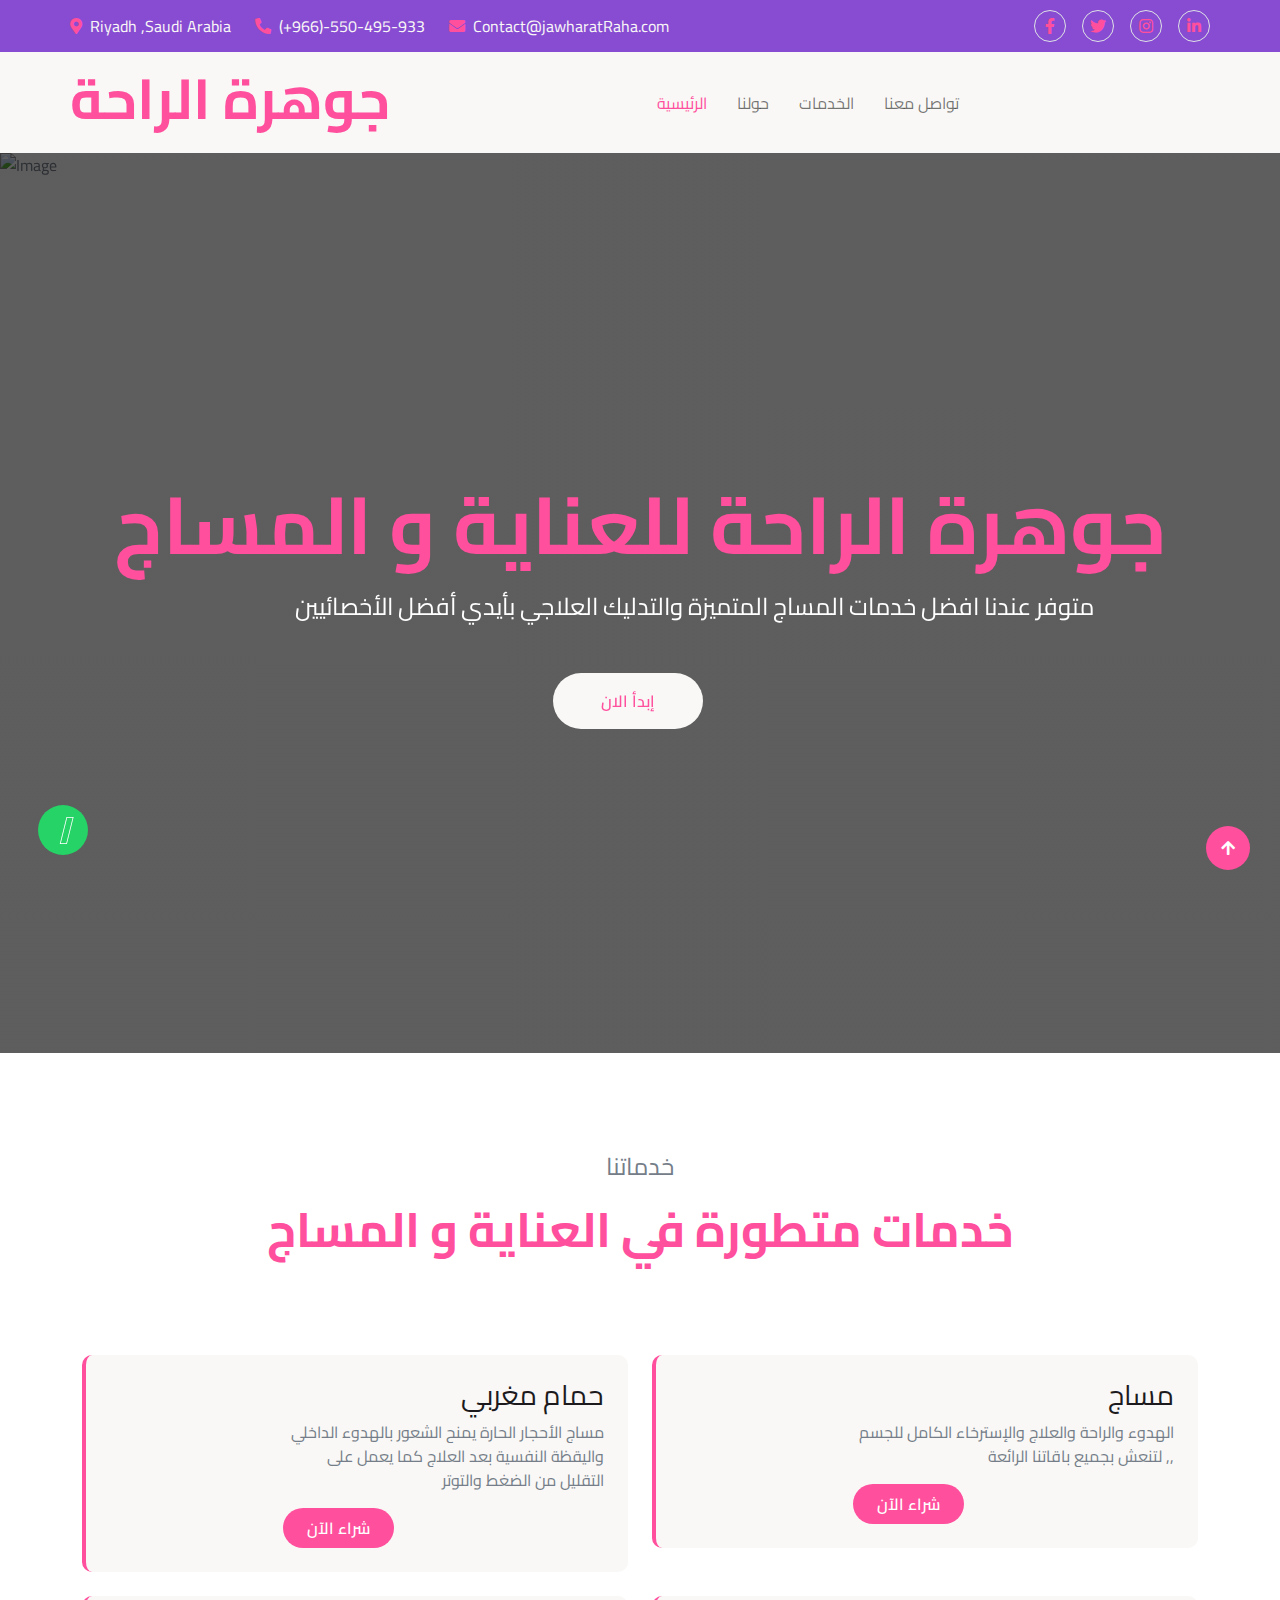
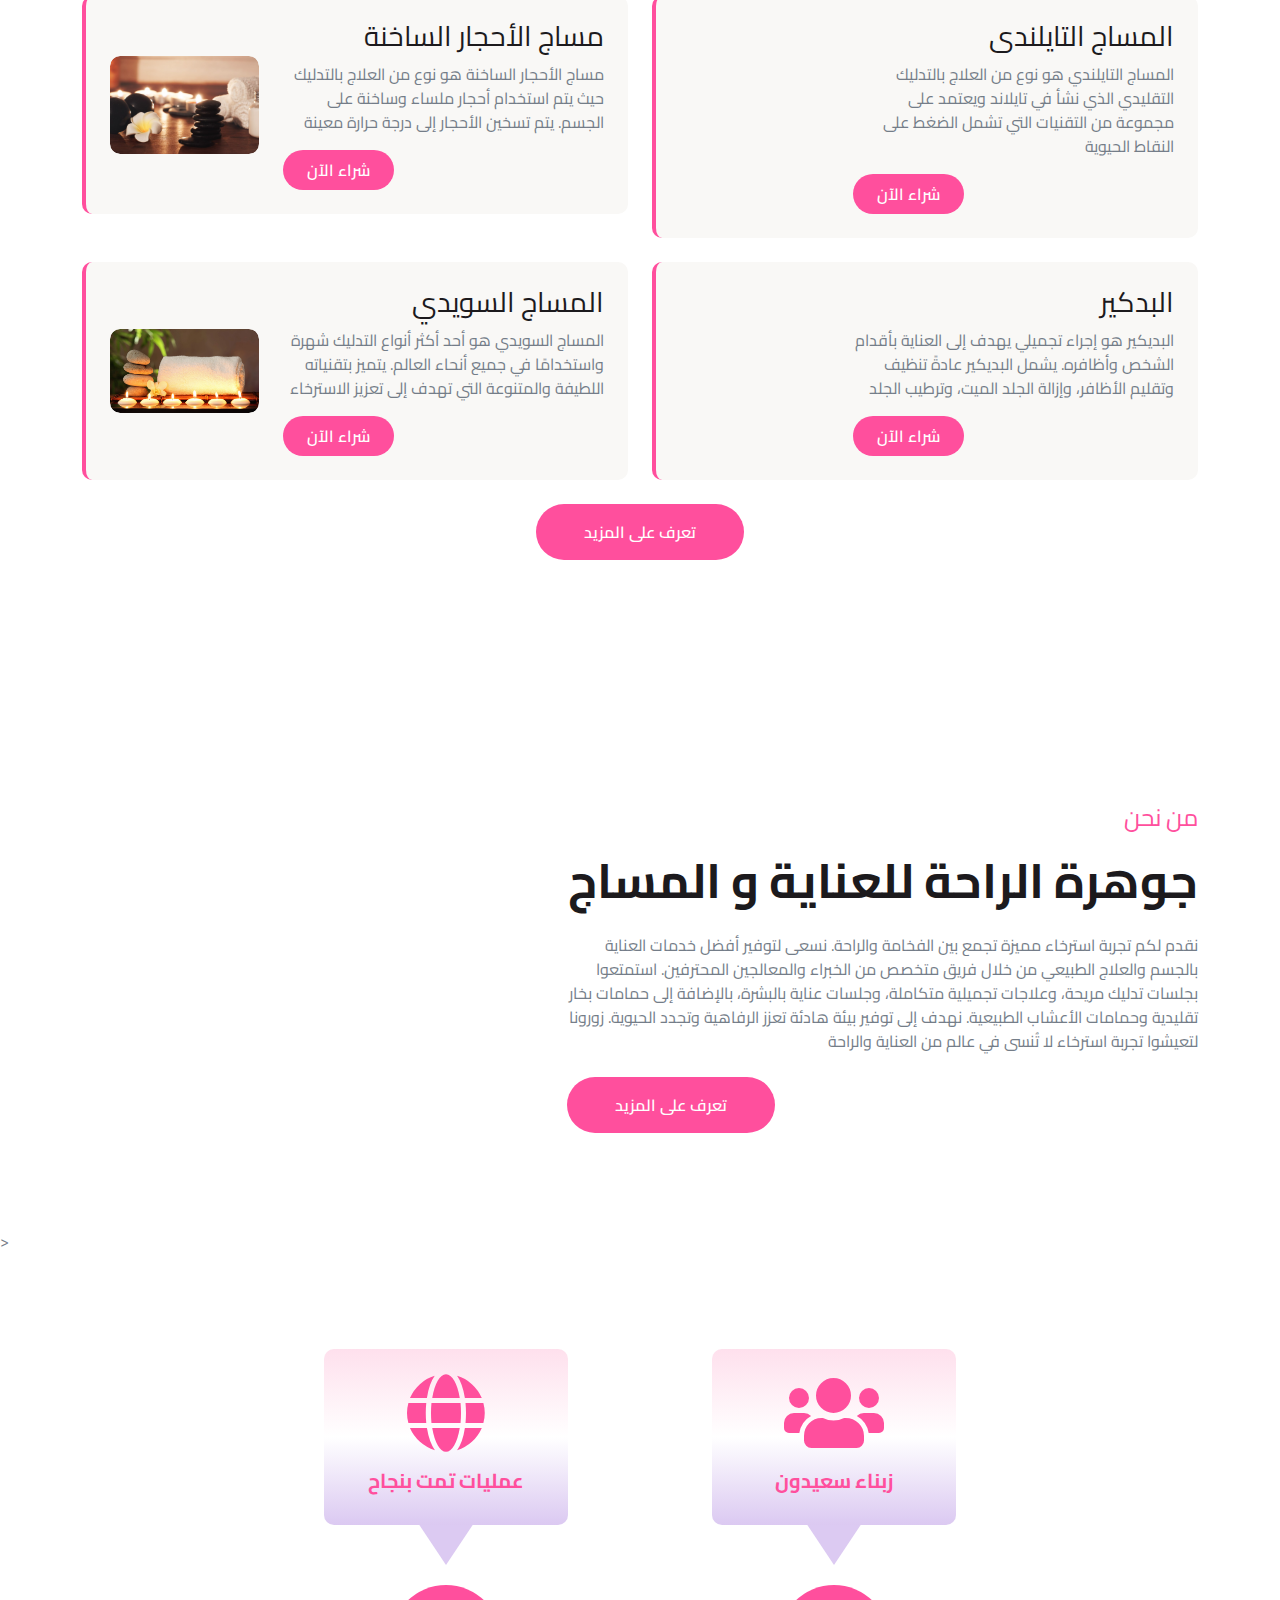
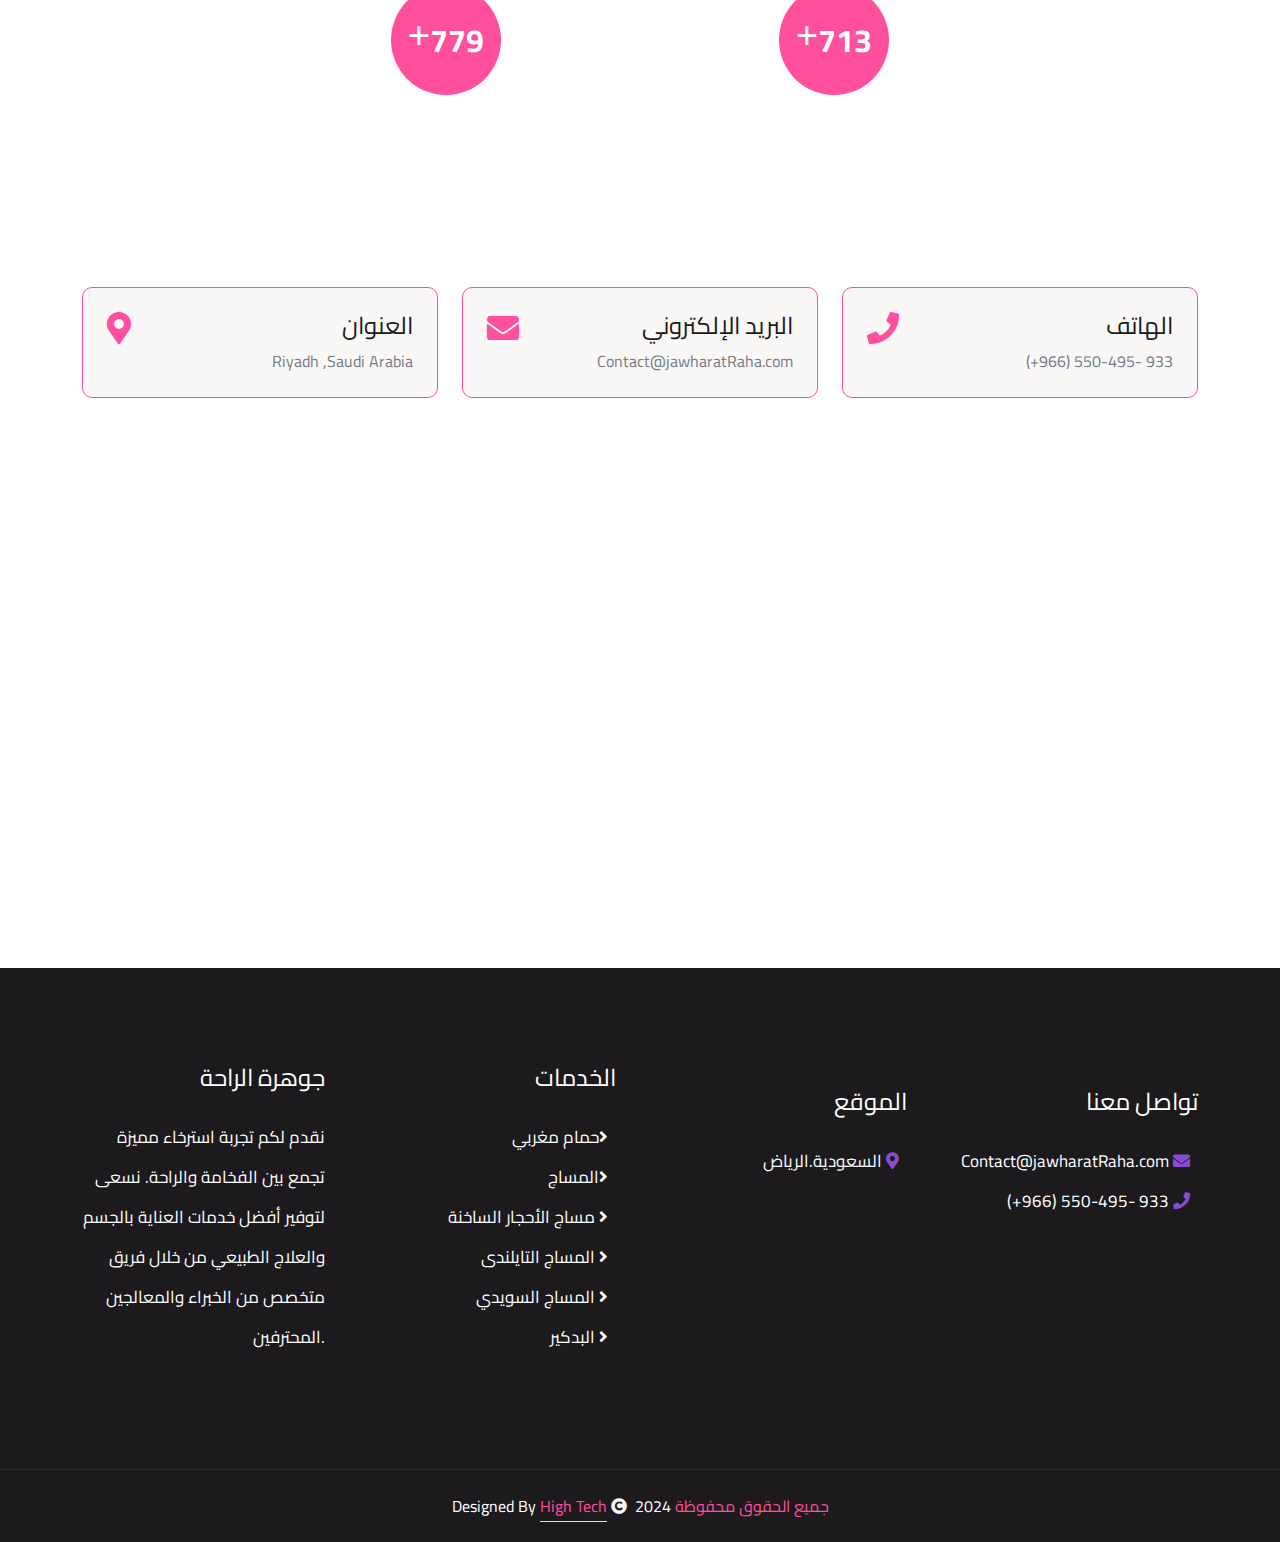
==== commit 78dc7a44: "add files project" ====
--- a/index.html
+++ b/index.html
@@ -14,14 +14,14 @@
         <link href="https://fonts.googleapis.com/css2?family=Open+Sans:wght@400;600&family=PT+Serif:wght@400;700&display=swap" rel="stylesheet">  -->
 
         <link rel="preconnect" href="https://fonts.googleapis.com">
-<link rel="preconnect" href="https://fonts.gstatic.com" crossorigin>
-<link href="https://fonts.googleapis.com/css2?family=Cairo:wght@200..1000&family=K2D:ital,wght@0,100;0,200;0,300;0,400;0,500;0,600;0,700;0,800;1,100;1,200;1,300;1,400;1,500;1,600;1,700;1,800&display=swap" rel="stylesheet">
+            <link rel="preconnect" href="https://fonts.gstatic.com" crossorigin>
+        <link href="https://fonts.googleapis.com/css2?family=Cairo:wght@200..1000&family=K2D:ital,wght@0,100;0,200;0,300;0,400;0,500;0,600;0,700;0,800;1,100;1,200;1,300;1,400;1,500;1,600;1,700;1,800&display=swap" rel="stylesheet">
         <!-- Icon Font Stylesheet -->
         <link rel="stylesheet" href="https://use.fontawesome.com/releases/v5.15.4/css/all.css"/>
         <link href="https://cdn.jsdelivr.net/npm/bootstrap-icons@1.4.1/font/bootstrap-icons.css" rel="stylesheet">
         <link rel="preconnect" href="https://fonts.googleapis.com">
-<link rel="preconnect" href="https://fonts.gstatic.com" crossorigin>
-<link href="https://fonts.googleapis.com/css2?family=Reem+Kufi:wght@400..700&display=swap" rel="stylesheet">
+        <link rel="preconnect" href="https://fonts.gstatic.com" crossorigin>
+        <link href="https://fonts.googleapis.com/css2?family=Reem+Kufi:wght@400..700&display=swap" rel="stylesheet">
 
         <!-- Libraries Stylesheet -->
         <link href="lib/animate/animate.min.css" rel="stylesheet">
@@ -54,7 +54,7 @@
                         <div class="col-lg-8">
                             <div class="d-flex flex-wrap">
                                 <a href="#" class="me-4 text-light"><i class="fas fa-map-marker-alt text-primary me-2"></i>Riyadh ,Saudi Arabia</a>
-                                <a href="#" class="me-4 text-light"><i class="fas fa-phone-alt text-primary me-2"></i>+966550495933</a>
+                                <a href="#" class="me-4 text-light"><i class="fas fa-phone-alt text-primary me-2"></i>(+966)-550-495-933</a>
                                 <a href="#" class="text-light"><i class="fas fa-envelope text-primary me-2"></i>Contact@jawharatRaha.com</a>
                             </div>
 
@@ -275,12 +275,7 @@
                             </div>
                         </div>
                     </div>
-                    
-                    
-                    
-                    
-                    
-                   
+      
                     <div class="col-12">
                         <div class="services-btn text-center">
                             <a href="#" class="btn btn-primary btn-primary-outline-0 rounded-pill py-3 px-5"> تعرف على المزيد</a>
@@ -325,80 +320,7 @@
         <!-- About End -->
 
 
-        <!-- Appointment Start -->
-        <!-- <div class="container-fluid appointment py-5">
-            <div class="container py-5">
-                <div class="row g-5 align-items-center">
-                    <div class="col-lg-6">
-                        <div class="appointment-form p-5">
-                            <p class="fs-4 text-uppercase text-primary">Get In Touch</p>
-                            <h1 class="display-4 mb-4 text-white">Get Appointment</h1>
-                            <form>
-                                <div class="row gy-3 gx-4">
-                                    <div class="col-lg-6">
-                                        <input type="text" class="form-control py-3 border-white bg-transparent text-white" placeholder="First Name">
-                                    </div>
-                                    <div class="col-lg-6">
-                                        <input type="email" class="form-control py-3 border-white bg-transparent text-white" placeholder="Email">
-                                    </div>
-                                    <div class="col-lg-6">
-                                        <select class="form-select py-3 border-white bg-transparent" aria-label="Default select example">
-                                            <option selected>Open this select menu</option>
-                                            <option value="1">One</option>
-                                            <option value="2">Two</option>
-                                            <option value="3">Three</option>
-                                        </select>
-                                    </div>
-                                    <div class="col-lg-6">
-                                        <input type="date" class="form-control py-3 border-white bg-transparent">
-                                    </div>
-                                    <div class="col-lg-12">
-                                        <textarea class="form-control border-white bg-transparent text-white" name="text" id="area-text" cols="30" rows="5" placeholder="Write Comments"></textarea>
-                                    </div>
-                                    <div class="col-lg-12">
-                                        <button type="button" class="btn btn-primary btn-primary-outline-0 w-100 py-3 px-5">SUBMIT NOW</button>
-                                    </div>
-                                </div>
-                            </form>
-                        </div>
-                    </div>
-                    <div class="col-lg-6">
-                        <div class="appointment-time p-5">
-                            <h1 class="display-5 mb-4">Opening Hours</h1>
-                            <div class="d-flex justify-content-between fs-5 text-white">
-                                <p>Saturday:</p>
-                                <p>09:00 am – 10:00 pm</p>
-                            </div>
-                            <div class="d-flex justify-content-between fs-5 text-white">
-                                <p>Sunday:</p>
-                                <p>09:00 am – 10:00 pm</p>
-                            </div>
-                            <div class="d-flex justify-content-between fs-5 text-white">
-                                <p>Monday:</p>
-                                <p>09:00 am – 10:00 pm</p>
-                            </div>
-                            <div class="d-flex justify-content-between fs-5 text-white">
-                                <p>Tuesday:</p>
-                                <p>09:00 am – 10:00 pm</p>
-                            </div>
-                            <div class="d-flex justify-content-between fs-5 text-white">
-                                <p>Wednes:</p>
-                                <p>09:00 am – 08:00 pm</p>
-                            </div>
-                            <div class="d-flex justify-content-between fs-5 text-white mb-4">
-                                <p>Thursday:</p>
-                                <p>09:00 am – 05:00 pm</p>
-                            </div>
-                            <div class="d-flex justify-content-between fs-5 text-white mb-4">
-                                <p>Friday:</p>
-                                <p>CLOSED</p>
-                            </div>
-                            <p class="text-dark">Check out seasonal discounts for best offers.</p>
-                        </div>
-                    </div>
-                </div>
-            </div> -->
-            <!-- Counter Start -->
+       
             <div class="container-fluid counter-section">
                 <div class="container py-5">
                     <div class="row g-5 justify-content-center">
@@ -445,25 +367,7 @@
         <!-- Appointment End -->
 
 
-        <!-- Gallery Start -->
-        
-        <!-- gallery End -->
-
-
-        <!-- Pricing Start -->
-        
-        <!-- Pricing End -->
-
-
-        <!-- Team Start -->
-        
-        <!-- Team End -->
-
-
-        <!-- Testimonial Start -->
        
-        <!-- Testimonial End -->
-
 
         <!-- Contact Start -->
         <div class="container-fluid py-5">
@@ -502,9 +406,7 @@
                     </div>
                     <div class="col-12">
                         <div class="rounded">
-                            <!-- <iframe class="rounded-top w-100" 
-                            style="height: 450px; margin-bottom: -6px;" src="https://www.google.com/maps/embed?pb=!1m18!1m12!1m3!1d387191.33750346623!2d-73.97968099999999!3d40.6974881!2m3!1f0!2f0!3f0!3m2!1i1024!2i768!4f13.1!3m3!1m2!1s0x89c24fa5d33f083b%3A0xc80b8f06e177fe62!2sNew%20York%2C%20NY%2C%20USA!5e0!3m2!1sen!2sbd!4v1694259649153!5m2!1sen!2sbd" 
-                            loading="lazy" referrerpolicy="no-referrer-when-downgrade"></iframe> -->
+                     
                             <iframe class="rounded-top w-100" loading="lazy" style="height: 450px; margin-bottom: -6px;" src="https://www.google.com/maps/embed?pb=!1m18!1m12!1m3!1d129030.38554951416!2d46.648487124003466!3d24.73689233868544!2m3!1f0!2f0!3f0!3m2!1i1024!2i768!4f13.1!3m3!1m2!1s0x3e2f03890d489399%3A0xba974d1c98e79fd5!2sRiyadh%20Saudi%20Arabia!5e1!3m2!1sen!2sma!4v1723396294476!5m2!1sen!2sma" 
                             allowfullscreen="" loading="lazy" referrerpolicy="no-referrer-when-downgrade"></iframe>
                         </div>
--- a/css/style.css
+++ b/css/style.css
@@ -28,7 +28,9 @@
     transition: opacity .8s ease-out, visibility 0s linear .5s;
     z-index: 99999;
  }
-
+input , textarea{
+    text-align: right;
+}
  #spinner.show {
      transition: opacity .8s ease-out, visibility 0s linear .0s;
      visibility: visible;
@@ -243,7 +245,7 @@
 
 
 .bg-breadcrumb {
-    background: linear-gradient(rgba(0, 0, 0, 0.4), rgba(0, 0, 0, 0.4)), url(../img/appointment-background.jpg);
+    background: linear-gradient(rgba(0, 0, 0, 0.4), rgba(0, 0, 0, 0.4)), url(../img/img1.jpg);
     background-position: center center;
     background-repeat: no-repeat;
     background-size: cover;
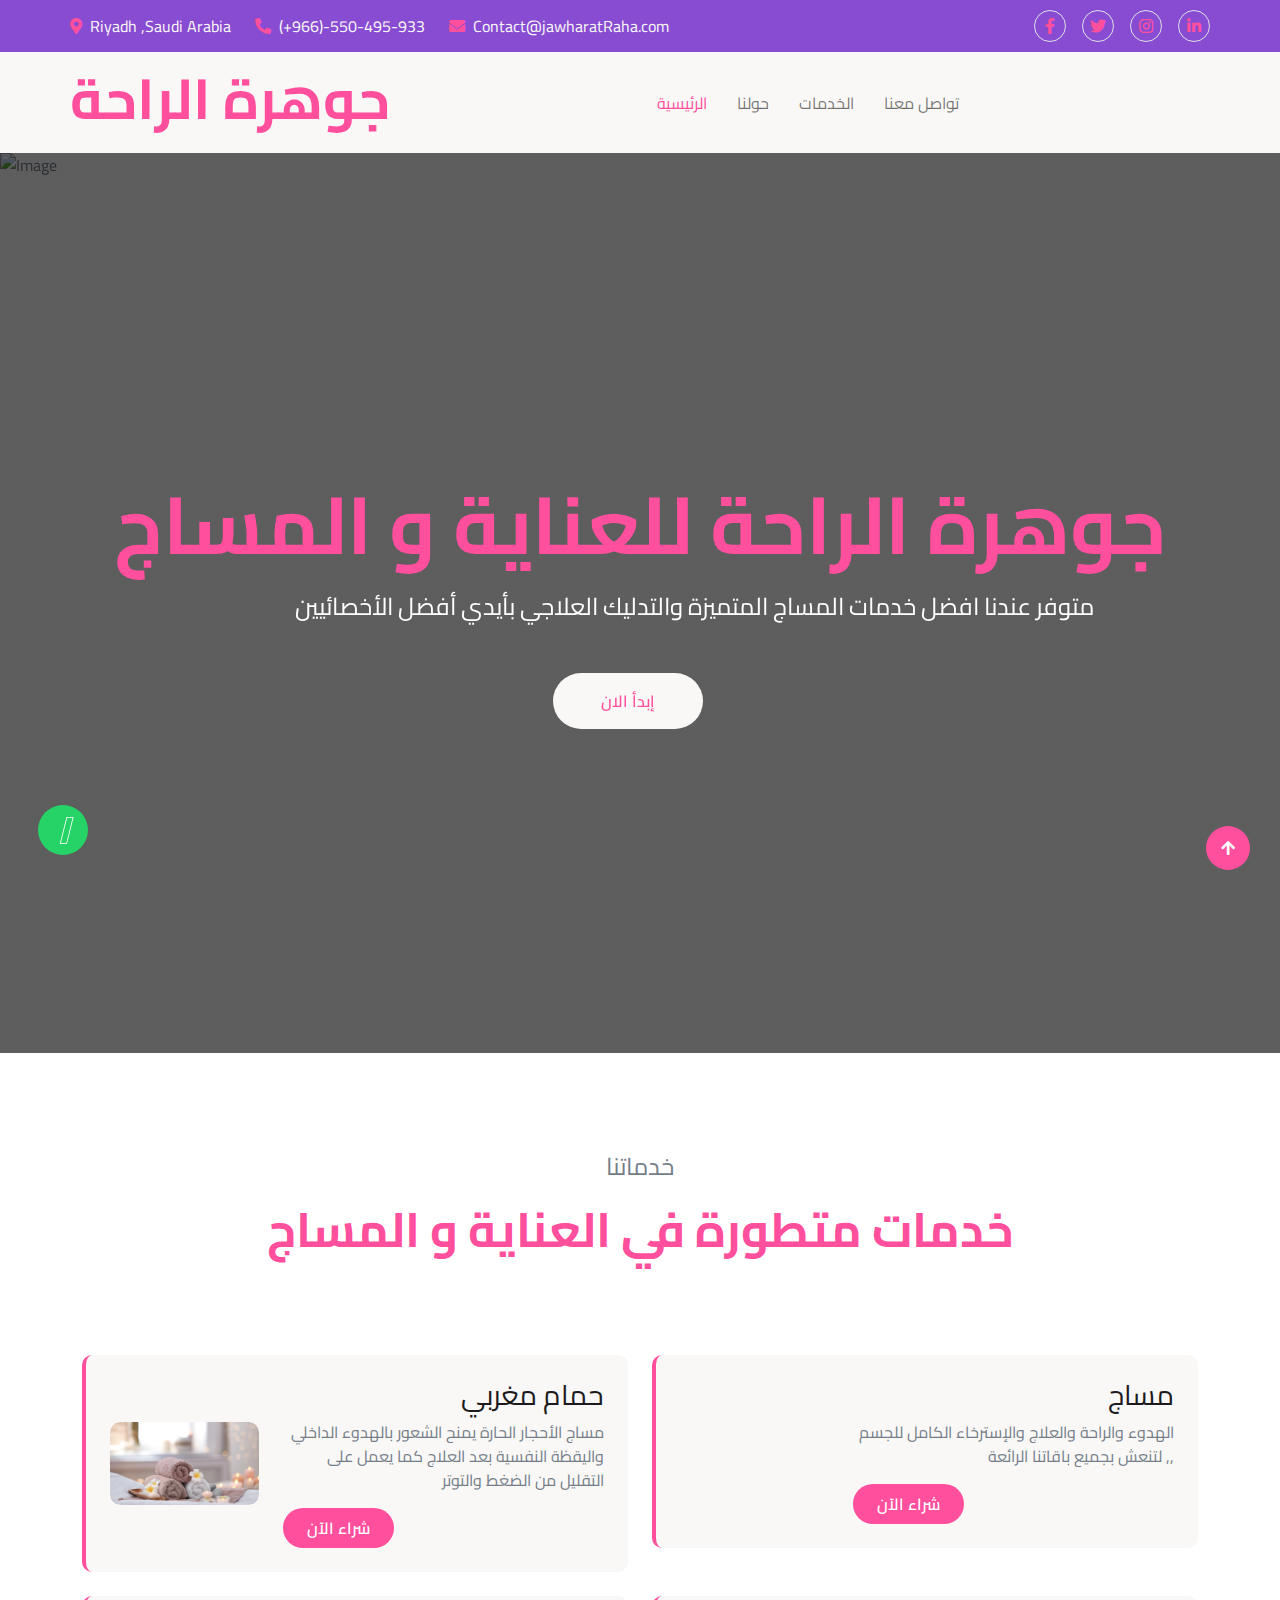
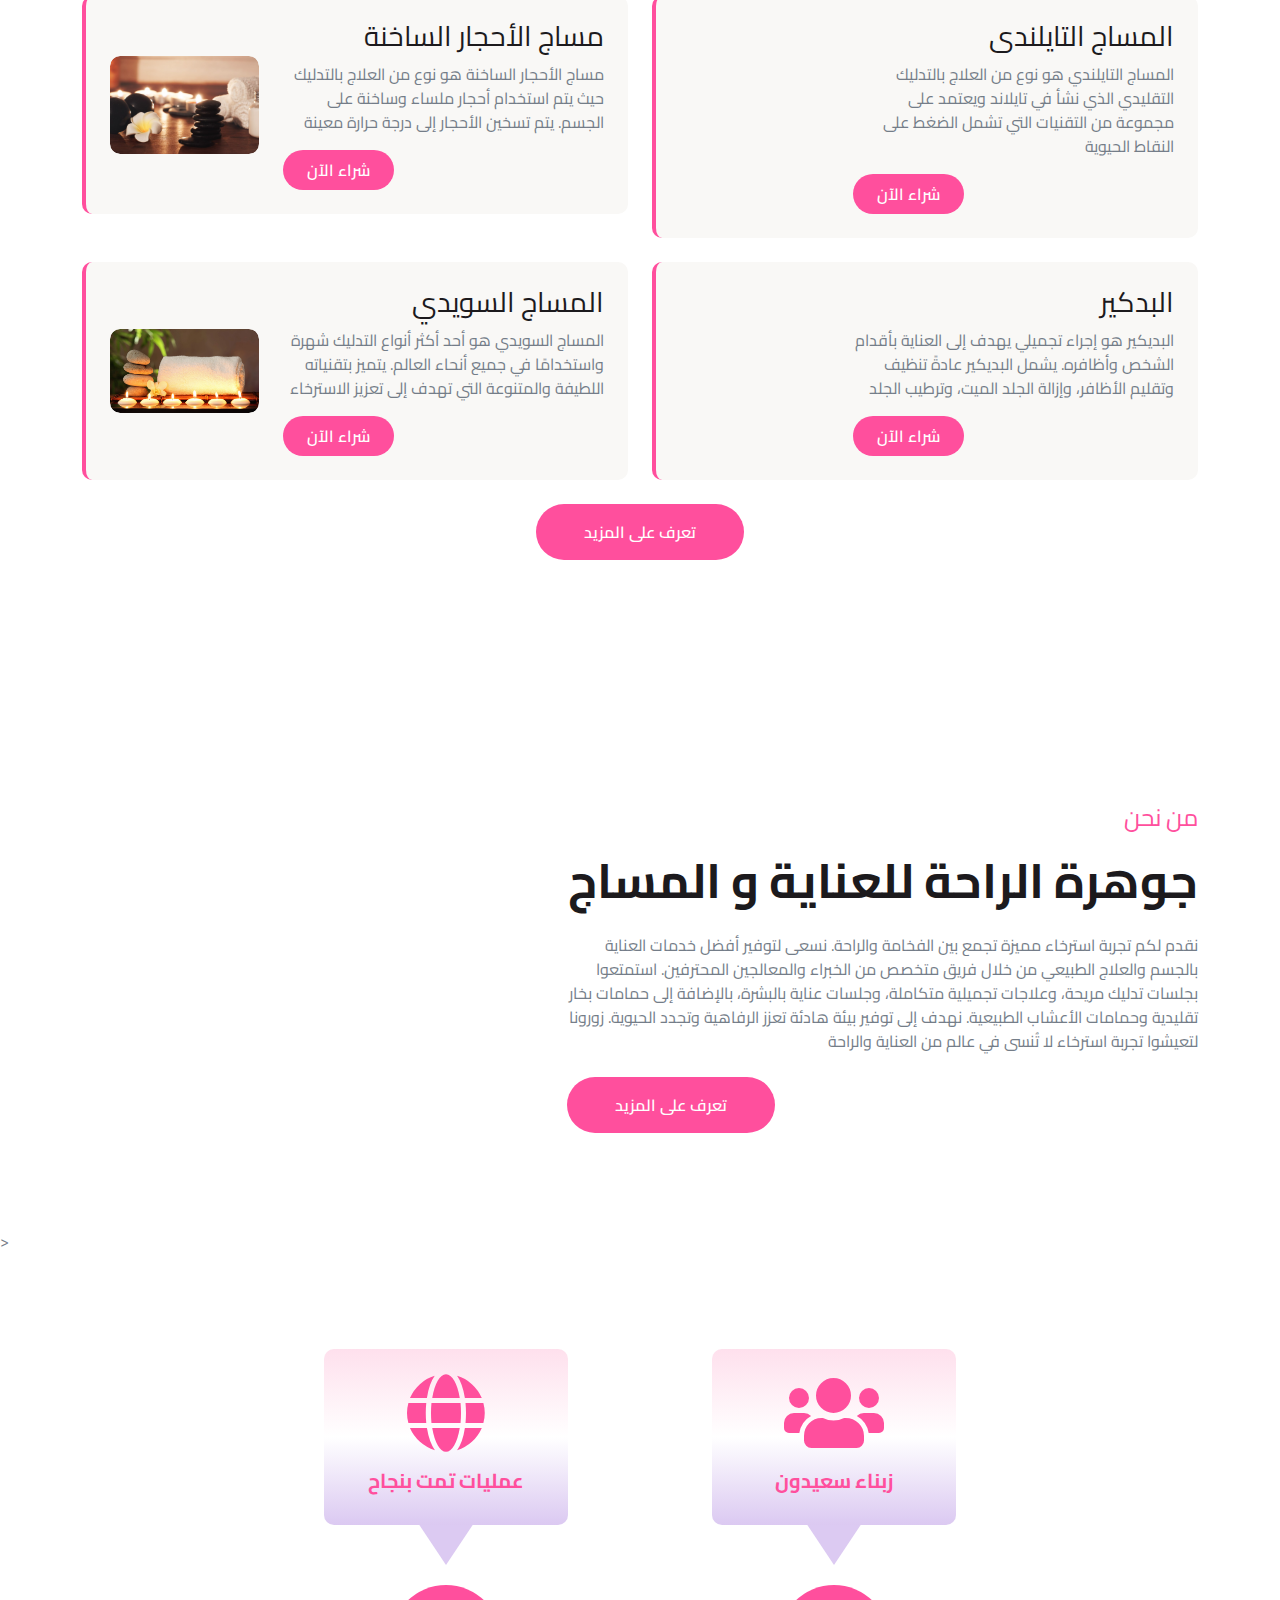
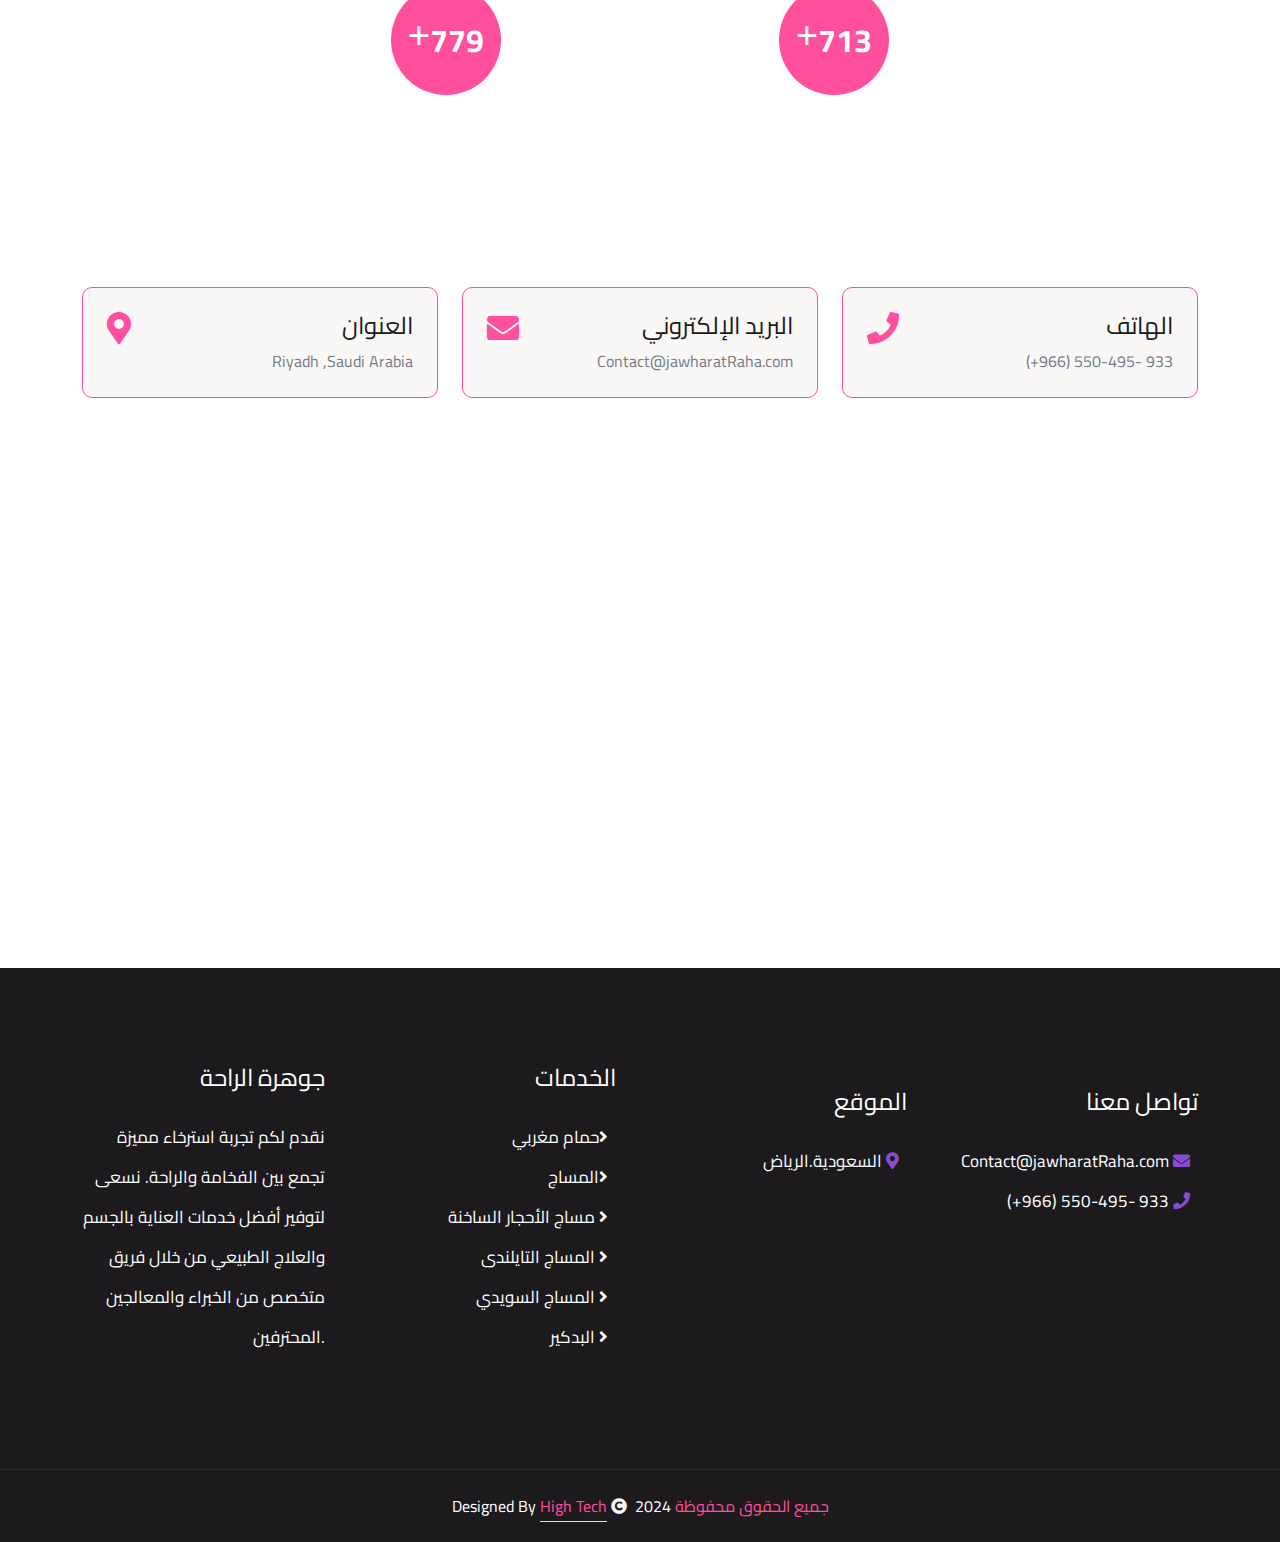
==== commit fe48676d: "add files proeject" ====
--- a/index.html
+++ b/index.html
@@ -171,7 +171,7 @@
                             <div class="row align-items-center">
                                 <div class="col-4">
                                     <div class="services-img d-flex align-items-center justify-content-center rounded">
-                                        <img src="img/b.jpg" class="img-fluid rounded" alt="">
+                                        <img src="img/spa7.jpg" class="img-fluid rounded" alt="">
                                     </div>
                                 </div>
                                 <div class="col-8">
